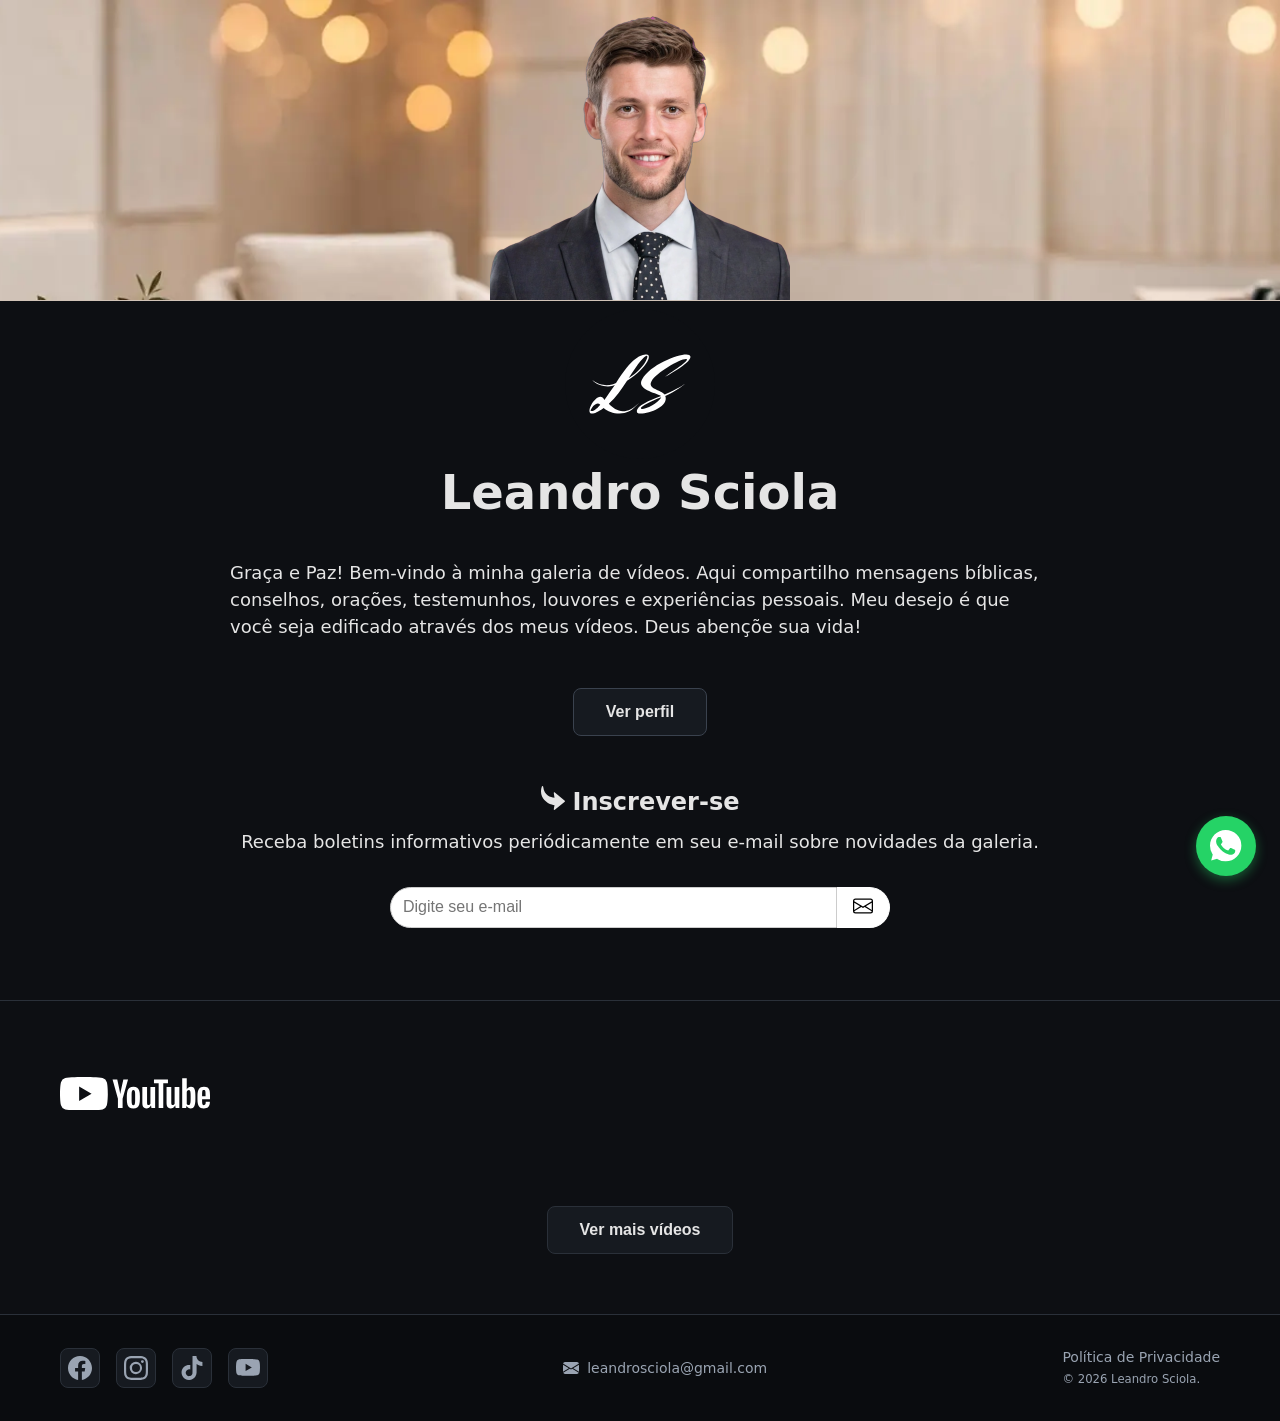
==== _index.html @ f6a1f7eb "Updated" ====
<!DOCTYPE html>
<html lang="pt-BR">
  <head>
    <meta charset="UTF-8">
    <meta http-equiv="content-type" content="text/html; charset=utf-8">
    <meta http-equiv="X-UA-Compatible" content="IE=edge">
    <meta http-equiv="Cache-Control" content="public, max-age=31536000, immutable">
    <meta name="viewport" content="width=device-width, initial-scale=1.0">
    <meta name="revisit-after" content="7 days">
    <meta name="rating" content="General">
    <meta name="classification" content="Organization">
    <meta name="coverage" content="Worldwide">
    <meta name="distribution" content="Global">
    <meta name="directory" content="submission">
    <meta name="robots" content="index,follow">
    <meta name="language" content="pt-BR">
    <meta name="title" content="Leandro Sciola">
    <meta name="subtitle" content="Mensagens Bíblicas | Conselhos | Orações | Testemunhos | Louvores | Experiências Pessoais">
    <meta name="description" content="Página destinada a compartilhar mensagens bíblicas, conselhos, orações, testemunhos, louvores e experiências pessoais.">
    <meta name="keywords" content="leandro sciola, leandro, sciola, mensagens bíblicas, conselhos, orações, testemunhos, louvores">
    <meta name="copyright" content="Leandro Sciola">
    <meta name="theme-color" content="#ffffff">
    <meta name="msapplication-TileColor" content="#ffffff">
    <link rel="canonical" href="https://leandro.ct.ws">
    <link rel="icon" type="image/svg+xml" sizes="any" href="./images/favicon.svg">
    <title>Leandro Sciola - Mensagens Bíblicas | Conselhos | Orações | Testemunhos | Louvores | Experiências Pessoais</title>
    <link rel="preload" href="./styles/theme.min.css" as="style">
    <link rel="preload" href="./scripts/youtube.min.js" as="script">
    <link rel="stylesheet" href="./styles/theme.min.css">
    <!-- <base href="https://leandrosciola.codeberg.page/website/"> -->
  </head>
  <body style="background-color: #0D0F13">
    <header class="min-vh-100 border-bottom">
      <div class="banner text-center">
        <img src="./images/leandro-sciola.png" alt="Leandro Sciola">
      </div>
      <div class="hero">
        <div class="container">
          <div class="hero-content">
            <div class="mb-5">
              <div class="text-center mt-2">
                <svg width="150" height="150" version="1.1" viewBox="0 0 39.687 39.687" xmlns="http://www.w3.org/2000/svg"><g transform="matrix(1.5 0 0 1.5 -122.39 39.224)"><g transform="matrix(.2 0 0 .2 65.276 -20.92)"><circle cx="147.74" cy="39.996" r="66.146" fill="#0d0f13"/><g transform="translate(-1.0881 .0051993)" fill="#fff" stroke-width="1.9919"><path d="m138.89 34.801c8.5778-13.534 13.6-19.414 15.714-19.694h0.0966c1.0774 0 0.77455 1.9603-0.82936 4.8535-2.3278 4.2002-7.4068 10.36-14.983 14.841zm-21.482 19.277c-6.0675-13.444-25.794 25.282-0.64021 7.0175 3.2475 2.8 8.5147 4.9738 13.902 4.9738 6.4499-0.10782 10.677-2.4727 14.304-6.3661 1.6721-1.6281 3.0425-3.1304 3.7595-3.9088-12.408 12.995-21.224 8.1755-27.422 1.7013 6.4337-5.6002 10.805-12.241 16.089-20.361 9.3258-5.6936 15.194-12.04 17.78-16.707 2.1207-3.8268 1.9558-6.5336-0.49281-6.5336h-0.0966c-5.0982 0.18644-12.917 2.4693-26.91 25.244-3.3367 1.9131-12.906 4.2022-21.018-2.8014 4.768 6.4198 16.284 6.86 20.018 4.5375-3.524 4.4639-6.371 9.5453-9.2737 13.205zm-3.6495 4.1601c-2.0778 2.6786-6.212 6.6892-8.6444 5.2495 1.4374-3.9328 5.9068-8.5979 8.6444-5.2495z"/><path d="m170.88 33.691c6.8257-3.9823 18.872-10.547 21.924-16.054 0.31019-0.56 0.52331-1.1202 0.53928-1.68-0.20344-1.4001-1.6044-2.0533-3.7592-2.0533-8.0314 0-31.691 8.9587-38.984 22.119-4.8623 8.7737 11.743 11.482 16.794 14.562-5.1998 1.9599-18.22 6.7203-20.91 11.574-0.51728 0.93333-0.59084 1.7734-0.32581 2.7069 0.31798 0.84011 1.2866 1.2132 2.7556 1.2132 7.8763 0.30007 25.757-6.4938 22.191-15.489 4.6488-2.0187 13.857-7.7138 17.426-10.922-1.624 1.4947-13.3 7.8625-17.943 9.5078-3.3068-4.1069-13.545-4.658-12.256-10.165 0.16222-0.46655 0.32213-0.93333 0.63277-1.4933 4.0864-7.3736 24.869-19.601 30.353-19.601 0.19565 0 0.39199 0 0.53635 0.0921 0.43826 0.0921 0.52488 0.46655 0.1626 1.1202-1.1028 1.9897-6.1269 5.6156-13.215 10.378-1.9914 1.3347-5.2306 3.6858-5.9217 4.1831zm-3.3709 17.921c-0.15362 0.27854-0.16221 0.46655-0.26483 0.65322-2.3793 4.2935-13.071 9.8004-16.499 9.8004-0.88157 0-1.4065-0.46655-0.94092-1.3067 0.62088-1.1202 7.9028-5.6002 17.704-9.147z"/></g></g></g>
                </svg>
              </div>
              <div class="d-flex justify-content-center">
                <h1>Leandro Sciola</h1>
              </div>
              <div class="d-flex justify-content-center">
                <p class="text-block-width text-light my-4">
                  Graça e Paz! Bem-vindo à minha galeria de vídeos. Aqui compartilho mensagens bíblicas, conselhos, orações, testemunhos, louvores e experiências pessoais. Meu desejo é que você seja edificado através dos meus vídeos. Deus abençõe sua vida!
                </p>
              </div>
              <div class="d-flex justify-content-center my-4">
                <div class="text-center active" id="view-profile">
                  <button class="btn btn-dark toggle-profile">Ver perfil</button>
                </div>
                <div class="text-block-width d-none" id="profile">
                  <div class="text-center mb-4">
                    <button class="btn btn-dark toggle-profile">Fechar</button>
                  </div>
                  <h2>Perfil</h2>
                  <ul class="list-unstyled">
                    <li>Nome completo: Leandro Sciola</li>
                    <li>Data de nascimento: 21 de Agosto de 1977</li>
                    <li>Cidade natal: Santo André / SP</li>
                    <li>Nacionalidade: Brasileiro</li>
                    <li>Formação: Teologia Nível Fundamental pelo Instituto Batista de Ensino Religioso e Bacharel em Sistemas de Informação pela Universidade Bandeirante de São Paulo.</li>
                    <li>Ano de conversão: 1995 - 18 anos de idade</li>
                    <li>Linhagem denominacional: Batista</li>
                    <li>Visão doutrinária:</li>
                    <li>- Triunidade de Deus (Pai, ​​Filho e Espírito Santo)</li>
                    <li>- Bíblia Sagrada como regra de fé e prática</li>
                    <li>- Salvação através do sacrifício de Jesus na cruz</li>
                    <li>- Batismo nas águas</li>
                    <li>- Pentecostal (Batismo, Dons e Frutos do Espírito Santo)</li>
                    <li>- Arrebatamento (Pré-tribulacionista)</li>
                    <li>Missão: Pregar o evangelho, ganhando almas para o Reino de Deus. <i>"E disse-lhes: Ide por todo o mundo, pregai o evangelho a toda criatura. - Marcos 16:15"</i></li>
                  </ul>
                  <div class="text-center">
                    <svg class="mt-4" xmlns="http://www.w3.org/2000/svg" xmlns:svg="http://www.w3.org/2000/svg" width="47.627243mm" height="33.082783mm" viewBox="0 0 47.627243 33.082782" version="1.1" id="svg8">
                      <g id="layer1" transform="translate(-35.788899,-100.17346)">
                        <path d="m 53.7858,110.17518 c 1.942948,-7.83009 0.452046,-10.290107 0.06493,-9.44777 l 2.634708,32.14362 c -0.48125,-5.95352 1.561628,-15.80656 -4.704855,-16.8436 -3.404401,-0.55427 -7.615774,-0.54574 -10.178245,-0.17657 -2.833968,0.5426 -2.012441,0.78806 0.0638,0.67949 6.849849,-0.36469 16.296741,-2.2905 22.1156,-4.06926 6.516184,-2.42841 -3.764298,-3.94111 -5.080359,-0.56468 -0.289276,0.96599 0.105755,2.04509 1.053338,3.23513 3.71324,3.38722 6.911414,5.94589 6.183695,11.31942 -1.591194,10.74853 -21.944145,6.39831 -28.16577,-1.52708 -3.375051,-4.3713 -0.995012,-9.45488 3.57167,-10.2393 2.123237,-0.33245 4.66246,-0.34244 6.898771,-0.43437 11.526566,-0.52883 23.127202,-0.34197 34.770532,-0.6251" style="fill:none;stroke:#ffffff;stroke-width:0.6;stroke-linecap:round;stroke-linejoin:miter;stroke-miterlimit:4;stroke-dasharray:none;stroke-opacity:1" id="path815" />
                      </g>
                    </svg>
                  </div>
                </div>
              </div>
            </div>
            <div class="d-flex flex-column justify-content-center align-items-center text-center mb-5">
              <h2>
                <svg class="me-2" xmlns="http://www.w3.org/2000/svg" width="24" height="24" clip-rule="evenodd" fill-rule="evenodd" fill="currentColor" image-rendering="optimizeQuality" shape-rendering="geometricPrecision" text-rendering="geometricPrecision" version="1.1" viewBox="0 0 16 16">
                  <path d="m9.0067 7.8078-0.496-3.1671c-0.01824-0.11884 0.01504-0.24425 0.10208-0.34183 0.15744-0.17639 0.432-0.19515 0.61249-0.041282l6.6263 5.6412 0.04896 0.049725c0.15264 0.18014 0.12672 0.44785-0.0576 0.59671l-6.6263 5.3585c-0.095681 0.07537-0.22272 0.11227-0.35296 0.08976-0.23488-0.04128-0.39136-0.26145-0.34912-0.49069l0.49408-2.6843c-0.57537-0.065367-1.2029-0.20548-1.8487-0.41783-1.6851-0.55324-3.5188-1.6078-4.9063-3.1377-1.4013-1.5449-2.3504-3.5718-2.2458-6.055 0.03744-0.90445 0.216-1.8683 0.56417-2.8882 0.04288-0.16513 0.18624-0.29554 0.3696-0.31681 0.23808-0.027521 0.45408 0.13886 0.48192 0.37122 0.38176 3.1299 1.617 4.9448 3.144 5.9984 1.3648 0.94198 2.9821 1.2932 4.4391 1.4352z" fill-rule="nonzero" stroke-width=".031635" />
                </svg>Inscrever-se
              </h2>
              <p class="text-light my-2">
                Receba boletins informativos periódicamente em seu e-mail sobre novidades da galeria.
              </p>
              <form class="my-4" action="#" method="POST" id="newsletter">
                <input type="email" name="email" placeholder="Digite seu e-mail" aria-label="Digite seu e-mail" required="required">
                <button type="submit" aria-label="Enviar">
                  <svg xmlns="http://www.w3.org/2000/svg" width="20" height="20" fill="currentColor" viewBox="0 0 16 16">
                    <path d="M0 4a2 2 0 0 1 2-2h12a2 2 0 0 1 2 2v8a2 2 0 0 1-2 2H2a2 2 0 0 1-2-2zm2-1a1 1 0 0 0-1 1v.217l7 4.2 7-4.2V4a1 1 0 0 0-1-1zm13 2.383-4.708 2.825L15 11.105zm-.034 6.876-5.64-3.471L8 9.583l-1.326-.795-5.64 3.47A1 1 0 0 0 2 13h12a1 1 0 0 0 .966-.741M1 11.105l4.708-2.897L1 5.383z"/>
                  </svg>
                </button>
              </form>
            </div>
          </div>
        </div>
      </div>
    </header>
    <main>
      <div class="container">
        <div class="section-header justify-content">
          <svg class="mt-2" height="33.48671" width="150" viewBox="-76.185 -28.34675 82.53375 7.1999387" version="1.1" id="svg8" xmlns="http://www.w3.org/2000/svg" xmlns:svg="http://www.w3.org/2000/svg">
            <g fill="#ffffff" id="g6" transform="matrix(0.1625,0,0,0.1625,-76.185,-33.959393)">
              <path d="M 64.792,80.99 V 32.396 l 42.082,24.297 z M 158.595,17.705 A 20.285,20.285 0 0 0 144.275,3.385 C 131.642,0 80.99,0 80.99,0 80.99,0 30.337,0 17.705,3.385 A 20.286,20.286 0 0 0 3.385,17.705 C 0,30.338 0,56.693 0,56.693 c 0,0 0,26.356 3.385,38.987 A 20.285,20.285 0 0 0 17.705,110 c 12.632,3.386 63.285,3.386 63.285,3.386 0,0 50.652,0 63.285,-3.386 a 20.284,20.284 0 0 0 14.32,-14.32 c 3.385,-12.632 3.385,-38.988 3.385,-38.988 0,0 0,-26.355 -3.385,-38.988 m 94.473,74.326 c 0.887,-2.314 1.332,-6.098 1.332,-11.35 V 58.556 c 0,-5.097 -0.445,-8.822 -1.332,-11.178 -0.888,-2.355 -2.452,-3.533 -4.69,-3.533 -2.163,0 -3.69,1.178 -4.577,3.533 -0.888,2.356 -1.332,6.081 -1.332,11.178 V 80.68 c 0,5.25 0.424,9.035 1.275,11.35 0.848,2.318 2.392,3.475 4.633,3.475 2.239,0 3.803,-1.157 4.691,-3.475 z m -17.953,11.122 c -3.207,-2.16 -5.486,-5.52 -6.835,-10.079 -1.352,-4.554 -2.027,-10.617 -2.027,-18.185 v -10.31 c 0,-7.644 0.771,-13.784 2.316,-18.417 1.544,-4.633 3.956,-8.011 7.24,-10.135 3.282,-2.123 7.587,-3.186 12.916,-3.186 5.251,0 9.459,1.082 12.626,3.243 3.165,2.162 5.482,5.542 6.95,10.136 1.466,4.595 2.2,10.715 2.2,18.36 v 10.31 c 0,7.567 -0.714,13.65 -2.142,18.243 -1.43,4.595 -3.747,7.955 -6.951,10.077 -3.205,2.124 -7.548,3.186 -13.03,3.186 -5.64,0 -10.06,-1.082 -13.263,-3.243 M 483.168,45.171 c -0.81,1.005 -1.352,2.646 -1.621,4.923 -0.272,2.278 -0.404,5.734 -0.404,10.367 v 5.097 H 492.84 V 60.46 c 0,-4.555 -0.155,-8.011 -0.463,-10.367 -0.309,-2.355 -0.868,-4.014 -1.678,-4.98 -0.812,-0.966 -2.067,-1.449 -3.766,-1.449 -1.7,0 -2.954,0.503 -3.765,1.506 z m -2.025,29.886 v 3.591 c 0,4.557 0.132,7.974 0.404,10.251 0.269,2.279 0.828,3.94 1.68,4.982 0.849,1.041 2.16,1.564 3.938,1.564 2.392,0 4.035,-0.927 4.923,-2.781 0.887,-1.853 1.37,-4.942 1.447,-9.268 l 13.785,0.812 c 0.077,0.62 0.116,1.469 0.116,2.548 0,6.565 -1.795,11.47 -5.387,14.712 -3.589,3.242 -8.669,4.865 -15.232,4.865 -7.876,0 -13.398,-2.47 -16.564,-7.414 -3.168,-4.94 -4.75,-12.586 -4.75,-22.935 V 63.589 c 0,-10.657 1.641,-18.436 4.924,-23.342 3.281,-4.903 8.9,-7.355 16.854,-7.355 5.482,0 9.691,1.004 12.626,3.012 2.933,2.01 5,5.137 6.197,9.383 1.197,4.247 1.796,10.117 1.796,17.607 V 75.057 H 481.143 M 196.19,73.727 178.003,8.047 h 15.869 l 6.37,29.77 c 1.623,7.339 2.82,13.594 3.591,18.766 h 0.464 c 0.54,-3.706 1.738,-9.922 3.591,-18.65 l 6.603,-29.886 h 15.869 l -18.417,65.68 v 31.51 H 196.189 V 73.727 M 322.115,34.23 v 71.007 h -12.511 l -1.39,-8.688 h -0.347 c -3.399,6.564 -8.496,9.845 -15.291,9.845 -4.71,0 -8.185,-1.543 -10.425,-4.633 -2.24,-3.087 -3.359,-7.915 -3.359,-14.48 V 34.23 h 15.985 v 52.126 c 0,3.168 0.348,5.426 1.043,6.776 0.695,1.353 1.853,2.027 3.475,2.027 1.39,0 2.722,-0.423 3.996,-1.275 1.274,-0.849 2.22,-1.928 2.838,-3.241 V 34.229 h 15.986 m 81.995,10e-4 v 71.007 h -12.511 l -1.391,-8.688 h -0.345 c -3.402,6.564 -8.498,9.845 -15.292,9.845 -4.711,0 -8.186,-1.543 -10.426,-4.633 -2.24,-3.087 -3.358,-7.915 -3.358,-14.48 V 34.23 h 15.985 v 52.126 c 0,3.168 0.347,5.426 1.041,6.776 0.696,1.353 1.855,2.027 3.476,2.027 1.391,0 2.723,-0.423 3.996,-1.275 1.275,-0.849 2.22,-1.928 2.839,-3.241 V 34.229 h 15.985" id="path2" />
              <path d="m 365.552,20.908 h -15.87 v 84.329 H 334.045 V 20.907 H 318.176 V 8.05 h 47.376 v 12.858 m 76.811,53.636 c 0,5.174 -0.215,9.229 -0.639,12.162 -0.424,2.937 -1.139,5.021 -2.143,6.255 -1.004,1.236 -2.357,1.854 -4.053,1.854 a 7.404,7.404 0 0 1 -3.65,-0.927 c -1.12,-0.618 -2.026,-1.544 -2.722,-2.78 V 50.796 c 0.54,-1.93 1.467,-3.513 2.78,-4.749 1.313,-1.234 2.74,-1.853 4.285,-1.853 1.623,0 2.876,0.637 3.766,1.91 0.886,1.275 1.505,3.418 1.853,6.43 0.348,3.011 0.523,7.297 0.523,12.857 z M 457.015,45.58 c -0.967,-4.478 -2.531,-7.721 -4.692,-9.73 -2.163,-2.007 -5.136,-3.011 -8.919,-3.011 -2.935,0 -5.676,0.83 -8.224,2.49 a 16.926,16.926 0 0 0 -5.908,6.545 h -0.117 l 0.001,-37.416 h -15.405 v 100.777 h 13.204 l 1.622,-6.717 h 0.347 c 1.235,2.393 3.088,4.285 5.56,5.675 2.47,1.39 5.213,2.085 8.225,2.085 5.404,0 9.382,-2.491 11.931,-7.471 2.548,-4.982 3.823,-12.76 3.823,-23.341 V 64.23 c 0,-7.953 -0.484,-14.17 -1.448,-18.65" id="path4" />
            </g>
          </svg>
          <!--
          <form class="mt-2" role="search">
            <input type="search" name="q" placeholder="Pesquisar" aria-label="Pesquisar" required>
            <button type="submit" aria-label="Buscar">
              <svg xmlns="http://www.w3.org/2000/svg" width="20" height="20" fill="currentColor" viewBox="0 0 16 16">
                <path d="M11.742 10.344a6.5 6.5 0 1 0-1.397 1.398h-.001q.044.06.098.115l3.85 3.85a1 1 0 0 0 1.415-1.414l-3.85-3.85a1 1 0 0 0-.115-.1zM12 6.5a5.5 5.5 0 1 1-11 0 5.5 5.5 0 0 1 11 0" style="fill:#323232" />
              </svg>
            </button>
          </form>
          -->
        </div>
        <div class="gallery" id="gallery">
          <!-- Vídeos carregados via JS -->
        </div>
        <div class="load-more-wrap">
          <p class="loading-msg" id="loadingMsg">Carregando vídeos...</p>
          <p class="error-msg" id="errorMsg"></p>
          <button class="btn btn-dark btn-load-more border" id="loadMoreBtn">Ver mais vídeos</button>
        </div>
      </div>
    </main>
    <footer class="border-top">
      <div class="container">
        <div class="footer-content">
          <ul class="social-links">
            <li>
              <a class="border" href="https://www.facebook.com/pagina.leandro.sciola" title="Facebook" target="_blank" rel="noopener" aria-label="Facebook">
                <svg xmlns="http://www.w3.org/2000/svg" width="24" height="24" fill="currentColor" viewBox="0 0 16 16">
                  <path d="M16 8.049c0-4.446-3.582-8.05-8-8.05C3.58 0-.002 3.603-.002 8.05c0 4.017 2.926 7.347 6.75 7.951v-5.625h-2.03V8.05H6.75V6.275c0-2.017 1.195-3.131 3.022-3.131.876 0 1.791.157 1.791.157v1.98h-1.009c-.993 0-1.303.621-1.303 1.258v1.51h2.218l-.354 2.326H9.25V16c3.824-.604 6.75-3.934 6.75-7.951"/>
                </svg>
              </a>
            </li>
            <li>
              <a class="border" href="https://www.instagram.com/leandro.sciola" title="Instagram" target="_blank" rel="noopener" aria-label="Instagram">
                <svg xmlns="http://www.w3.org/2000/svg" width="24" height="24" fill="currentColor" viewBox="0 0 16 16">
                  <path d="M8 0C5.829 0 5.556.01 4.703.048 3.85.088 3.269.222 2.76.42a3.9 3.9 0 0 0-1.417.923A3.9 3.9 0 0 0 .42 2.76C.222 3.268.087 3.85.048 4.7.01 5.555 0 5.827 0 8.001c0 2.172.01 2.444.048 3.297.04.852.174 1.433.372 1.942.205.526.478.972.923 1.417.444.445.89.719 1.416.923.51.198 1.09.333 1.942.372C5.555 15.99 5.827 16 8 16s2.444-.01 3.298-.048c.851-.04 1.434-.174 1.943-.372a3.9 3.9 0 0 0 1.416-.923c.445-.445.718-.891.923-1.417.197-.509.332-1.09.372-1.942C15.99 10.445 16 10.173 16 8s-.01-2.445-.048-3.299c-.04-.851-.175-1.433-.372-1.941a3.9 3.9 0 0 0-.923-1.417A3.9 3.9 0 0 0 13.24.42c-.51-.198-1.092-.333-1.943-.372C10.443.01 10.172 0 7.998 0zm-.717 1.442h.718c2.136 0 2.389.007 3.232.046.78.035 1.204.166 1.486.275.373.145.64.319.92.599s.453.546.598.92c.11.281.24.705.275 1.485.039.843.047 1.096.047 3.231s-.008 2.389-.047 3.232c-.035.78-.166 1.203-.275 1.485a2.5 2.5 0 0 1-.599.919c-.28.28-.546.453-.92.598-.28.11-.704.24-1.485.276-.843.038-1.096.047-3.232.047s-2.39-.009-3.233-.047c-.78-.036-1.203-.166-1.485-.276a2.5 2.5 0 0 1-.92-.598 2.5 2.5 0 0 1-.6-.92c-.109-.281-.24-.705-.275-1.485-.038-.843-.046-1.096-.046-3.233s.008-2.388.046-3.231c.036-.78.166-1.204.276-1.486.145-.373.319-.64.599-.92s.546-.453.92-.598c.282-.11.705-.24 1.485-.276.738-.034 1.024-.044 2.515-.045zm4.988 1.328a.96.96 0 1 0 0 1.92.96.96 0 0 0 0-1.92m-4.27 1.122a4.109 4.109 0 1 0 0 8.217 4.109 4.109 0 0 0 0-8.217m0 1.441a2.667 2.667 0 1 1 0 5.334 2.667 2.667 0 0 1 0-5.334"/>
                </svg>
              </a>
            </li>
            <li>
              <a class="border" href="https://www.tiktok.com/@leandro.sciola" title="TikTok" target="_blank" rel="noopener" aria-label="TikTok">
                <svg xmlns="http://www.w3.org/2000/svg" width="24" height="24" fill="currentColor" viewBox="0 0 24 24">
                  <path d="M12.525.02c1.31-.02 2.61-.01 3.91-.02.08 1.53.63 3.09 1.75 4.17 1.12 1.11 2.7 1.62 4.24 1.79v4.03c-1.44-.05-2.89-.35-4.2-.97-.57-.26-1.1-.59-1.62-.93-.01 2.92.01 5.84-.02 8.75-.08 1.4-.54 2.79-1.35 3.94-1.31 1.92-3.58 3.17-5.91 3.21-1.43.08-2.86-.31-4.08-1.03-2.02-1.19-3.44-3.37-3.65-5.71-.02-.5-.03-1-.01-1.49.18-1.9 1.12-3.72 2.58-4.96 1.66-1.44 3.98-2.13 6.15-1.72.02 1.48-.04 2.96-.04 4.44-.99-.32-2.15-.23-3.02.37-.63.41-1.11 1.04-1.36 1.75-.21.51-.15 1.07-.14 1.61.24 1.64 1.82 3.02 3.5 2.87 1.12-.01 2.19-.66 2.77-1.61.19-.33.4-.67.41-1.06.1-1.79.06-3.57.07-5.36.01-4.03-.01-8.05.02-12.07z"/>
                </svg>
              </a>
            </li>
            <li>
              <a class="border" href="https://www.youtube.com/@LeandroSciola" title="YouTube" target="_blank" rel="noopener" aria-label="YouTube" id="ytLink">
                <svg xmlns="http://www.w3.org/2000/svg" width="24" height="24" fill="currentColor" viewBox="0 0 16 16">
                  <path d="M8.051 1.999h.089c.822.003 4.987.033 6.11.335a2.01 2.01 0 0 1 1.415 1.42c.101.38.172.883.22 1.402l.01.104.022.26.008.104c.065.914.073 1.77.074 1.957v.075c-.001.194-.01 1.108-.082 2.06l-.008.105-.009.104c-.05.572-.124 1.14-.235 1.558a2.01 2.01 0 0 1-1.415 1.42c-1.16.312-5.569.334-6.18.335h-.142c-.309 0-1.587-.006-2.927-.052l-.17-.006-.087-.004-.171-.007-.171-.007c-1.11-.049-2.167-.128-2.654-.26a2.01 2.01 0 0 1-1.415-1.419c-.111-.417-.185-.986-.235-1.558L.09 9.82l-.008-.104A31 31 0 0 1 0 7.68v-.123c.002-.215.01-.958.064-1.778l.007-.103.003-.052.008-.104.022-.26.01-.104c.048-.519.119-1.023.22-1.402a2.01 2.01 0 0 1 1.415-1.42c.487-.13 1.544-.21 2.654-.26l.17-.007.172-.006.086-.003.171-.007A100 100 0 0 1 7.858 2zM6.4 5.209v4.818l4.157-2.408z"/>
                </svg>
              </a>
            </li>
          </ul>
          <p class="footer-text">
            <a class="image-align-center text-decoration-none" href="mailto:leandrosciola@gmail.com" title="E-mail" target="_blank">
              <svg class="me-2" xmlns="http://www.w3.org/2000/svg" width="16" height="16" fill="currentColor" viewBox="0 0 16 16">
                <path d="M.05 3.555A2 2 0 0 1 2 2h12a2 2 0 0 1 1.95 1.555L8 8.414zM0 4.697v7.104l5.803-3.558zM6.761 8.83l-6.57 4.027A2 2 0 0 0 2 14h12a2 2 0 0 0 1.808-1.144l-6.57-4.027L8 9.586zm3.436-.586L16 11.801V4.697z"/>
              </svg>leandrosciola@gmail.com
            </a>
          </p>
          <p class="footer-text">
            <a class="text-decoration-none privacy-policy" href="#" title="Política de Privacidade">Política de Privacidade</a><br><small>© 2026 Leandro Sciola.</small>
          </p>
        </div>
      </div>
      <div class="d-none" id="privacy-policy">
        <div class="text-center mb-4">
          <button class="btn btn-dark" onclick="javascript:window.location.reload()">Fechar</button>
        </div>
        <h1>
          <svg xmlns="http://www.w3.org/2000/svg" width="32" height="32" fill="currentColor" viewBox="0 0 16 16">
            <path d="M9.293 0H4a2 2 0 0 0-2 2v12a2 2 0 0 0 2 2h8a2 2 0 0 0 2-2V4.707A1 1 0 0 0 13.707 4L10 .293A1 1 0 0 0 9.293 0M9.5 3.5v-2l3 3h-2a1 1 0 0 1-1-1M4.5 9a.5.5 0 0 1 0-1h7a.5.5 0 0 1 0 1zM4 10.5a.5.5 0 0 1 .5-.5h7a.5.5 0 0 1 0 1h-7a.5.5 0 0 1-.5-.5m.5 2.5a.5.5 0 0 1 0-1h4a.5.5 0 0 1 0 1z"/>
          </svg>
          Política de Privacidade
        </h1>
        <ul class="list-unstyled mt-2">
          <li>A Política de Privacidade do site <a href="https://leandro.ct.ws" title="https://leandro.ct.ws">https://leandro.ct.ws</a> foi criada em conformidade com as leis de proteção de dados aplicáveis, incluindo o Regulamento Geral de Proteção de Dados (GDPR) da União Europeia, afirmando nosso compromisso com a segurança e privacidade das informações coletadas dos usuários que acessam nosso site. Esta Política de Privacidade descreve o que coletamos, como usamos e protegemos suas informações pessoais.</li>

          <li class="bg-secondary fw-bold rounded my-2 p-2">Informações que coletamos</li>
          <li>Podemos coletar as seguintes informações quando você acessa nosso site:</li>

          <li>1. Informações de identidade pessoal: Nome;</li>
          <li>2. Informações de localização: Idioma e região;</li>
          <li>3. Informações de log: Endereço IP, sistema operacional, tipo de navegador, versão do navegador, páginas visitadas, data e hora da visita, tempo de permanência em cada página, identificadores de dispositivo e recursos utilizados no site;</li>
          <li>4. Informações de contato: Endereço de e-mail e possivelmente número de telefone.</li>

          <li class="bg-secondary fw-bold rounded my-2 p-2">Como usamos suas informações</li>
          <li>Usamos suas informações para:</li>
          <li>1. Comunicar-nos com você: Responder às suas perguntas, enviar notificações sobre novas atualizações e outras informações relevantes;</li>
          <li>2. Lembrar preferências: Personalizar a experiência de navegação em nosso site;</li>
          <li>3. Analisar métricas: Entender melhor como nosso site está sendo utilizado, para que possamos aprimorá-lo continuamente;</li>
          <li>4. Gerenciar doações: Para identificar doações efetuadas.</li>

          <li class="bg-secondary fw-bold rounded my-2 p-2">Como protegemos suas informações</li>
          <li>Não compartilhamos informações pessoais com terceiros sem o seu consentimento prévio, exceto em determinadas circunstâncias, como:</li>
          <li>1. Prestadores de serviços: Podemos contratar prestadores de serviços terceirizados para executar determinadas funções em nosso nome, como contabilidade, análise de dados, processamento de pagamentos, comunicações, marketing e software em nuvem. Esses prestadores de serviços têm acesso às suas informações pessoais apenas para executar as funções especificadas e são obrigados a protegê-las de acordo com esta Política de Privacidade;</li>
          <li>2. Conformidade legal: Podemos divulgar suas informações se exigido por lei e regulamentação ou para cooperar com as autoridades policiais, se necessário.</li>

          <li class="bg-secondary fw-bold rounded my-2 p-2">Cookies</li>
          <li>Cookies não são programas, não roubam dados do seu dispositivo e não comprometem a segurança da sua navegação. Cookies são pequenos arquivos de texto que os sites enviam ao seu navegador para lembrar suas preferências e personalizar sua experiência de navegação.</li>
          <li>Usamos cookies para o funcionamento básico dos recursos do site. Você tem o direito de desativar os cookies nas configurações do seu navegador. No entanto, ao desativar os cookies, os recursos podem não funcionar corretamente.</li>
          <li>Categorias de cookies:</li>
          <li>1. Cookies essenciais: Cookies necessários para o funcionamento básico do site, como login e navegação;</li>
          <li>2. Cookies de desempenho: Cookies que coletam informações sobre como você navega no site, páginas visitadas, data, hora, tempo de permanência e links clicados;</li>
          <li>3. Cookies de funcionalidade: Cookies que permitem que o site lembre suas preferências, como idioma, bem como outras personalizações;</li>
          <li>4. Cookies de publicidade: Cookies usados ​​para exibir anúncios relevantes para você e definir identificadores usados ​​em estratégias de marketing de afiliados.</li>

          <li class="bg-secondary fw-bold rounded my-2 p-2">Links para sites e aplicativos de terceiros</li>
          <li>Nosso site pode conter links para sites e aplicativos de terceiros que não são operados por nós. Portanto, não nos responsabilizamos pelas respectivas Políticas de Privacidade. Recomendamos que os usuários revisem suas respectivas Políticas de Privacidade antes de fornecer quaisquer informações pessoais.</li>

          <li class="bg-secondary fw-bold rounded my-2 p-2">Segurança</li>
          <li>Implementamos medidas de segurança físicas, técnicas e administrativas para proteger suas informações pessoais contra acesso, uso, modificação ou divulgação não autorizados. No entanto, nenhum método de transmissão pela internet ou método de armazenamento eletrônico é totalmente seguro. Portanto, embora nos esforcemos para proteger suas informações pessoais, não podemos garantir sua segurança absoluta.</li>

          <li class="bg-secondary fw-bold rounded my-2 p-2">Seus direitos</li>
          <li>Você tem o direito de:</li>
          <li>1. Acessar suas informações pessoais;</li>
          <li>2. Corrigir informações imprecisas;</li>
          <li>3. Restrigir o processamento de suas informações;</li>
          <li>4. Excluir suas informações;</li>
          <li>5. Cancelar o recebimento de quaisquer comunicações de marketing.</li>

          <li class="bg-secondary fw-bold rounded my-2 p-2">Seus compromissos</li>
          <li>Você concorda em:</li>
          <li>1. Fazer uso adequado dos serviços e recursos oferecidos pelo site;</li>
          <li>2. Não divulgar conteúdo ilegal de qualquer natureza, contrário à boa-fé e aos direitos humanos;</li>
          <li>3. Não praticar atos ilícitos em nossos sistemas com o objetivo de causar danos ou apropriar-se indevidamente de dados;</li>
          <li>4. Não utilizar quaisquer elementos gráficos, textos, códigos-fonte e demais arquivos que compõem o site em outros sites sem a devida autorização.</li>

          <li class="bg-secondary fw-bold rounded my-2 p-2">Menores de 14 anos de idade</li>
          <li>Este site não se destina a crianças. Não coletamos intencionalmente informações pessoais de menores de 14 anos. Se você for pai/mãe ou responsável e tomar conhecimento de que seu filho nos forneceu informações pessoais, entre em contato conosco para que possamos tomar as medidas necessárias para excluí-las.</li>

          <li class="bg-secondary fw-bold rounded my-2 p-2">Alterações na Política de Privacidade</li>
          <li>Podemos atualizar esta Política de Privacidade ocasionalmente. Publicaremos as alterações em nosso site e indicaremos a data da última atualização. Recomendamos que você revise esta Política de Privacidade periodicamente para se manter informado sobre nossas práticas de coleta, uso e proteção de dados.</li>

          <li class="bg-secondary fw-bold rounded my-2 p-2">Aceitação desta Política de Privacidade</li>
          <li>O uso contínuo de nosso site será considerado aceitação de nossa Política de Privacidade.</li>

          <li class="bg-secondary fw-bold rounded my-2 p-2">Contato</li>
          <li>Esperamos que esta Política de Privacidade tenha esclarecido nossas práticas em relação às informações pessoais, mas se você ainda tiver dúvidas, entre em contato conosco pelo e-mail: <a href="mailto:leandrosciola@gmail.com" title="E-mail">leandrosciola@gmail.com</a>.</li>

          <li class="list-group-item border-0 border-top mt-4 pt-4">Em vigor a partir de: <i>21 de Agosto de 2026</i></li>

        </ul>
      </div>
      <a class="whatsapp-float" href="https://wa.me/5511999999999" title="WhatsApp" target="_blank" rel="noopener" aria-label="WhatsApp">
        <svg width="32" height="32" fill="currentColor" viewBox="0 0 28 28">
          <path d="m 21.236316,17.160887 c -0.412072,-0.206657 -2.439136,-1.202496 -2.816521,-1.341193 -0.378775,-0.137309 -0.653489,-0.20527 -0.929591,0.208045 -0.273328,0.411928 -1.064175,1.339806 -1.304203,1.614425 -0.240029,0.276005 -0.481445,0.309293 -0.893517,0.104022 C 14.880412,17.538142 13.551235,17.104022 11.97648,15.700416 10.751363,14.607489 9.9230551,13.257975 9.6830267,12.84466 9.4429973,12.432732 9.6580487,12.209432 9.8633946,12.004161 10.049313,11.819696 10.276855,11.522885 10.482197,11.28294 c 0.20673,-0.24133 0.274715,-0.413315 0.41346,-0.68932 0.137357,-0.274619 0.06937,-0.514563 -0.03469,-0.7212202 C 10.756909,9.6657416 9.9327644,7.6366156 9.590064,6.8113729 9.2543013,6.0083217 8.914376,6.1178921 8.6618605,6.1040219 8.4218316,6.0929248 8.147117,6.0901525 7.8710148,6.0901525 c -0.2747151,0 -0.7214732,0.1026353 -1.0988599,0.51595 -0.3773858,0.4119279 -1.442947,1.4091543 -1.442947,3.4382795 0,2.02774 1.4776335,3.987518 1.682976,4.263523 0.20673,0.274619 2.9080934,4.438281 7.0440791,6.223302 0.983702,0.42441 1.750961,0.678224 2.350339,0.866851 0.987865,0.31484 1.886931,0.270458 2.595918,0.163661 0.792234,-0.117892 2.439136,-0.997226 2.783222,-1.959777 0.344088,-0.962552 0.344088,-1.787796 0.24003,-1.959778 C 21.9231,17.47018 21.648386,17.367545 21.234925,17.160887 m -7.521361,10.267684 h -0.0056 A 13.694124,13.68932 0 0 1 6.7277443,25.517337 L 6.2268757,25.220527 1.0364279,26.582524 2.4211021,21.522885 2.0950516,21.004161 A 13.680249,13.67545 0 0 1 1.8530174e-5,13.708738 C 0.00140604,6.1497918 6.1547432,0 13.719116,0 c 3.662865,0 7.106515,1.4285714 9.695495,4.0194174 a 13.631688,13.626906 0 0 1 4.013891,9.7004166 c -0.0042,7.558945 -6.156113,13.708737 -13.714936,13.708737 M 25.386177,2.0513176" id="path2" style="stroke-width:1.38721" />
        </svg>
      </a>
      <dialog>
        <div></div>
        <button class="btn btn-dark" aria-label="Fechar"></button>
      </dialog>
    </footer>
    <script type="module" src="./scripts/navigation.min.js"></script>
    <script type="module" src="./scripts/dialog.min.js"></script>
    <script type="module" src="./scripts/youtube.min.js"></script>
    <script type="module" src="./scripts/newsletter.min.js"></script>
  </body>
</html>
---- styles/theme.min.css ----
.btn,nav a{text-decoration:none}.hero p,nav a{color:var(--text-muted)}.hero,.hero-content,.thumb{position:relative}.thumb,.youtube{aspect-ratio:16/9}.btn,.video-card,form button{cursor:pointer}:root{--regular:#0D0F13;--dark:#161A20;--dark-subtle:#1F252E;--text-muted:#9AA4B2;--primary:#D1C3B8;--secondary:#1F252E;--light:#E5E5E5;--success:#278157;--danger:#FF0033;--border:#2A3039;--radius:12px}*{margin:0;padding:0;box-sizing:border-box}body{font-family:sans,sans-serif;background:var(--regular);color:var(--light);line-height:1.5;display:flex;flex-direction:column}.container{width:100%;max-width:1200px;margin:0 auto;padding:0 20px}.w-100{width:100%!important}.h-100{height:100%!important}.min-vh-100{min-height:100vh!important}.m-0{margin:0!important}.me-2{margin-right:8px!important}.mt-2,.my-2{margin-top:8px!important}.mb-2,.my-2{margin-bottom:8px!important}.mb-4,.my-4{margin-bottom:24px!important}.mt-4,.my-4{margin-top:24px!important}.mt-5,.my-5{margin-top:48px!important}.mb-5,.my-5{margin-bottom:48px!important}.p-0{padding:0!important}.p-2{padding:8px!important}.p-4{padding:24px!important}.pb-4{padding-bottom:24px!important}.d-none{display:none!important}.rounded{border-radius:6px!important}.rounded-start{border-radius:6px 0 0 6px!important}.rounded-end{border-radius:0 6px 6px 0!important}.list-unstyled{list-style:none!important}.fw-bold{font-weight:700!important}.text-light{color:var(--light)!important}.text-muted{color:var(--text-muted)!important}.bg-dark{background-color:var(--dark)!important}.bg-light{background-color:var(--light)!important}.bg-white{background-color:#fff!important}.bg-primary{background-color:var(--primary)!important}.bg-secondary{background-color:var(--secondary)!important}.bg-success{background-color:var(--success)!important}.bg-danger{background-color:var(--danger)!important}.object-fit-cover{object-fit:cover!important}.rounded-circle{border-radius:50%!important}.overflow-hidden{overflow:hidden!important}.hero,.thumb,.video-card,.video-title{overflow:hidden}.btn{padding:14px 32px;border-radius:8px;font-weight:600;border:1px solid;outline:0;font-size:1rem}.btn-secondary{background:var(--secondary)!important;color:#fff}.btn-secondary:active,.btn-secondary:hover{background-color:#424242!important}.btn-success{background:var(--success)!important;color:#fff}.btn-dark,.social-links a:hover,nav a:hover{color:var(--light)}.btn-success:active,.btn-success:hover{background-color:#26a269!important}.btn-dark{background:var(--dark);border-color:#3a424e}.btn-dark:active,.btn-dark:hover{background:var(--dark-subtle)}::-webkit-input-placeholder{font-weight:400!important}:-moz-placeholder{font-weight:400!important}::-moz-placeholder{font-weight:400!important}:-ms-input-placeholder{font-weight:400!important}::-ms-input-placeholder{font-weight:400!important}::placeholder{font-weight:400!important}.d-flex{display:flex!important}.hero,nav ul{display:flex}.flex-column{flex-direction:column!important}.align-items-center{align-items:center!important}.justify-content-center{justify-content:center!important}.text-center{text-align:center!important}.border-top{border-top:1px solid var(--border)!important}.border-bottom{border-bottom:1px solid var(--border)}.border{border:1px solid var(--border)!important}.justify-content{display:flex;justify-content:space-between;align-items:center;padding:8px 0}nav ul{gap:24px;list-style:none}nav a{font-weight:500;transition:color .2s}.banner{height:300px;background-color:var(--primary);background-image:url('../images/studio.webp');background-size:cover;background-position:center}.thumb,.thumb img{width:100%;height:180px}.social-links a,.video-card{background:var(--dark);text-decoration:none}.hero{align-items:center;border-top:solid var(--primary) 1px}.hero::after{content:"";position:absolute;inset:0;background:var(--regular)}.hero-content{z-index:2}.hero h1{font-size:3rem;line-height:1.1;margin-bottom:16px}.hero p{font-size:1.125rem;margin-bottom:28px}.hero .text-block-width{max-width:820px}main{flex:1;padding:60px 0}.section-header{margin-bottom:32px}.gallery{display:grid;grid-template-columns:repeat(auto-fill,minmax(300px,1fr));gap:24px}.video-card{border-radius:var(--radius);transition:.5s;color:inherit;display:block}.play-icon,.thumb{display:grid;place-items:center}.video-card:active,.video-card:hover{background:var(--dark-subtle);transform:scale(1.1);border-color:#3a424e}.thumb{background:#0b0d10}.thumb img{object-fit:cover;opacity:.85;transition:opacity .3s,transform .3s}.video-card:hover.thumb img{opacity:1;transform:scale(1.05)}.play-icon{position:absolute;width:56px;height:56px;background:rgba(0,0,0,.6);border-radius:50%;transition:transform .2s}.video-card:hover.play-icon{transform:scale(1.1);background:var(--danger)}.btn-load-more:hover:not(:disabled),.social-links a:hover{transform:translateY(-2px)}.play-icon::after{content:"";border-left:16px solid #fff;border-top:10px solid transparent;border-bottom:10px solid transparent;margin-left:4px}.duration{position:absolute;bottom:8px;right:8px;background:rgba(0,0,0,.8);padding:2px 6px;border-radius:4px;font-size:.75rem;font-weight:600}.video-info{padding:16px}.video-title{font-size:1rem;font-weight:600;margin-bottom:8px;display:-webkit-box;-webkit-line-clamp:2;-webkit-box-orient:vertical}.error-msg,.footer-text,.loading-msg,.video-meta,a{font-size:.875rem;color:var(--text-muted)}.load-more-wrap{display:flex;justify-content:center;margin-top:40px;flex-direction:column;align-items:center;gap:16px}.btn-load-more{transition:.2s}.btn-load-more:disabled{opacity:.5;cursor:not-allowed;transform:none}.error-msg{color:#ff4d6d}.youtube{display:block;width:100vw;height:100vh;border:none}footer{background:#0a0c0f;padding:32px 0;margin-top:auto}.footer-content{display:flex;flex-wrap:wrap;justify-content:space-between;align-items:center;gap:24px}.social-links{display:flex;gap:16px;list-style:none}.social-links a,.whatsapp-float{display:grid;place-items:center}.social-links a{width:40px;height:40px;border-radius:8px;color:var(--text-muted);transition:.2s}.social-links a:hover{background:var(--dark-subtle)}.whatsapp-float{position:fixed;width:60px;height:60px;bottom:24px;right:24px;background:#25d366;color:#fff;border-radius:50%;box-shadow:0 4px 12px rgba(37,211,102,.4);z-index:999;transition:.3s;animation:2s infinite pulse}.whatsapp-float:hover{background:#20ba5a;transform:scale(1.1);box-shadow:0 6px 20px rgba(37,211,102,.6)}@keyframes pulse{0%{box-shadow:0 0 0 0 rgba(37,211,102,.7)}70%{box-shadow:0 0 0 15px rgba(37,211,102,0)}100%{box-shadow:0 0 0 0 rgba(37,211,102,0)}}form{display:flex;gap:0;width:100%;max-width:500px}form input{flex:1;padding:8px 12px;border:1px solid #ccc;border-radius:24px 0 0 24px;font-size:16px;outline:0}form button{padding:8px 16px;border:1px solid #fff;border-left:none;border-radius:0 24px 24px 0;background:#fff}.text-decoration-none{text-decoration:none}.image-align-center{display:flex;align-items:center}.loader{height:4px;width:100%;--c:no-repeat linear-gradient(var(--success) 0 0);background:var(--c),var(--c),#fff;background-size:60% 100%;animation:3s infinite l16;margin-top:42px}@keyframes l16{0%{background-position:-150% 0,-150% 0}66%{background-position:250% 0,-150% 0}100%{background-position:250% 0,250% 0}}dialog[open]{display:flex;flex-direction:column;justify-content:center;align-items:center;position:fixed;top:50%;left:50%;transform:translate(-50%,-50%);width:fit-content;height:fit-content;max-width:none;max-height:none;margin:0;padding:0;border:none;overflow:visible;text-align:center;background-color:transparent}dialog button{margin-top:24px;padding:10px}dialog button::after{content:'Fechar'}dialog.btn-close button{margin:0;padding:12px 16px;position:absolute;top:5px;right:5px;border:none}dialog.btn-close button::after{content:'X';color:var(--light);font-size:20px}dialog::backdrop{background-color:rgba(0,0,0,.9)}@media (max-width:360px){.justify-content{padding:0 0 24px}.justify-content-sm-center{justify-content:center}.text-sm-center{text-align:center}dialog[open]{min-width:90%}}@media (max-width:640px){.justify-content{flex-direction:column;gap:16px}.footer-content{flex-direction:column;text-align:center}.whatsapp-float{width:56px;height:56px;bottom:20px;right:20px}}@media (max-width:768px){.hero{min-height:360px}.hero h1{font-size:2rem}}@media (max-width:575px) and (orientation:portrait){.youtube{height:300px}dialog[open]{min-width:80%}dialog.btn-close button{top:-52px}}@media (min-width:576px) and (orientation:portrait){.youtube{height:500px}dialog[open]{min-width:70%}dialog.btn-close button{top:-52px}}@media (min-width:768px) and (orientation:portrait){.youtube{height:700px}}
---- styles/theme.min.css ----
.btn,nav a{text-decoration:none}.hero p,nav a{color:var(--text-muted)}.hero,.hero-content,.thumb{position:relative}.thumb,.youtube{aspect-ratio:16/9}.btn,.video-card,form button{cursor:pointer}:root{--regular:#0D0F13;--dark:#161A20;--dark-subtle:#1F252E;--text-muted:#9AA4B2;--primary:#D1C3B8;--secondary:#1F252E;--light:#E5E5E5;--success:#278157;--danger:#FF0033;--border:#2A3039;--radius:12px}*{margin:0;padding:0;box-sizing:border-box}body{font-family:sans,sans-serif;background:var(--regular);color:var(--light);line-height:1.5;display:flex;flex-direction:column}.container{width:100%;max-width:1200px;margin:0 auto;padding:0 20px}.w-100{width:100%!important}.h-100{height:100%!important}.min-vh-100{min-height:100vh!important}.m-0{margin:0!important}.me-2{margin-right:8px!important}.mt-2,.my-2{margin-top:8px!important}.mb-2,.my-2{margin-bottom:8px!important}.mb-4,.my-4{margin-bottom:24px!important}.mt-4,.my-4{margin-top:24px!important}.mt-5,.my-5{margin-top:48px!important}.mb-5,.my-5{margin-bottom:48px!important}.p-0{padding:0!important}.p-2{padding:8px!important}.p-4{padding:24px!important}.pb-4{padding-bottom:24px!important}.d-none{display:none!important}.rounded{border-radius:6px!important}.rounded-start{border-radius:6px 0 0 6px!important}.rounded-end{border-radius:0 6px 6px 0!important}.list-unstyled{list-style:none!important}.fw-bold{font-weight:700!important}.text-light{color:var(--light)!important}.text-muted{color:var(--text-muted)!important}.bg-dark{background-color:var(--dark)!important}.bg-light{background-color:var(--light)!important}.bg-white{background-color:#fff!important}.bg-primary{background-color:var(--primary)!important}.bg-secondary{background-color:var(--secondary)!important}.bg-success{background-color:var(--success)!important}.bg-danger{background-color:var(--danger)!important}.object-fit-cover{object-fit:cover!important}.rounded-circle{border-radius:50%!important}.overflow-hidden{overflow:hidden!important}.hero,.thumb,.video-card,.video-title{overflow:hidden}.btn{padding:14px 32px;border-radius:8px;font-weight:600;border:1px solid;outline:0;font-size:1rem}.btn-secondary{background:var(--secondary)!important;color:#fff}.btn-secondary:active,.btn-secondary:hover{background-color:#424242!important}.btn-success{background:var(--success)!important;color:#fff}.btn-dark,.social-links a:hover,nav a:hover{color:var(--light)}.btn-success:active,.btn-success:hover{background-color:#26a269!important}.btn-dark{background:var(--dark);border-color:#3a424e}.btn-dark:active,.btn-dark:hover{background:var(--dark-subtle)}::-webkit-input-placeholder{font-weight:400!important}:-moz-placeholder{font-weight:400!important}::-moz-placeholder{font-weight:400!important}:-ms-input-placeholder{font-weight:400!important}::-ms-input-placeholder{font-weight:400!important}::placeholder{font-weight:400!important}.d-flex{display:flex!important}.hero,nav ul{display:flex}.flex-column{flex-direction:column!important}.align-items-center{align-items:center!important}.justify-content-center{justify-content:center!important}.text-center{text-align:center!important}.border-top{border-top:1px solid var(--border)!important}.border-bottom{border-bottom:1px solid var(--border)}.border{border:1px solid var(--border)!important}.justify-content{display:flex;justify-content:space-between;align-items:center;padding:8px 0}nav ul{gap:24px;list-style:none}nav a{font-weight:500;transition:color .2s}.banner{height:300px;background-color:var(--primary);background-image:url('../images/studio.webp');background-size:cover;background-position:center}.thumb,.thumb img{width:100%;height:180px}.social-links a,.video-card{background:var(--dark);text-decoration:none}.hero{align-items:center;border-top:solid var(--primary) 1px}.hero::after{content:"";position:absolute;inset:0;background:var(--regular)}.hero-content{z-index:2}.hero h1{font-size:3rem;line-height:1.1;margin-bottom:16px}.hero p{font-size:1.125rem;margin-bottom:28px}.hero .text-block-width{max-width:820px}main{flex:1;padding:60px 0}.section-header{margin-bottom:32px}.gallery{display:grid;grid-template-columns:repeat(auto-fill,minmax(300px,1fr));gap:24px}.video-card{border-radius:var(--radius);transition:.5s;color:inherit;display:block}.play-icon,.thumb{display:grid;place-items:center}.video-card:active,.video-card:hover{background:var(--dark-subtle);transform:scale(1.1);border-color:#3a424e}.thumb{background:#0b0d10}.thumb img{object-fit:cover;opacity:.85;transition:opacity .3s,transform .3s}.video-card:hover.thumb img{opacity:1;transform:scale(1.05)}.play-icon{position:absolute;width:56px;height:56px;background:rgba(0,0,0,.6);border-radius:50%;transition:transform .2s}.video-card:hover.play-icon{transform:scale(1.1);background:var(--danger)}.btn-load-more:hover:not(:disabled),.social-links a:hover{transform:translateY(-2px)}.play-icon::after{content:"";border-left:16px solid #fff;border-top:10px solid transparent;border-bottom:10px solid transparent;margin-left:4px}.duration{position:absolute;bottom:8px;right:8px;background:rgba(0,0,0,.8);padding:2px 6px;border-radius:4px;font-size:.75rem;font-weight:600}.video-info{padding:16px}.video-title{font-size:1rem;font-weight:600;margin-bottom:8px;display:-webkit-box;-webkit-line-clamp:2;-webkit-box-orient:vertical}.error-msg,.footer-text,.loading-msg,.video-meta,a{font-size:.875rem;color:var(--text-muted)}.load-more-wrap{display:flex;justify-content:center;margin-top:40px;flex-direction:column;align-items:center;gap:16px}.btn-load-more{transition:.2s}.btn-load-more:disabled{opacity:.5;cursor:not-allowed;transform:none}.error-msg{color:#ff4d6d}.youtube{display:block;width:100vw;height:100vh;border:none}footer{background:#0a0c0f;padding:32px 0;margin-top:auto}.footer-content{display:flex;flex-wrap:wrap;justify-content:space-between;align-items:center;gap:24px}.social-links{display:flex;gap:16px;list-style:none}.social-links a,.whatsapp-float{display:grid;place-items:center}.social-links a{width:40px;height:40px;border-radius:8px;color:var(--text-muted);transition:.2s}.social-links a:hover{background:var(--dark-subtle)}.whatsapp-float{position:fixed;width:60px;height:60px;bottom:24px;right:24px;background:#25d366;color:#fff;border-radius:50%;box-shadow:0 4px 12px rgba(37,211,102,.4);z-index:999;transition:.3s;animation:2s infinite pulse}.whatsapp-float:hover{background:#20ba5a;transform:scale(1.1);box-shadow:0 6px 20px rgba(37,211,102,.6)}@keyframes pulse{0%{box-shadow:0 0 0 0 rgba(37,211,102,.7)}70%{box-shadow:0 0 0 15px rgba(37,211,102,0)}100%{box-shadow:0 0 0 0 rgba(37,211,102,0)}}form{display:flex;gap:0;width:100%;max-width:500px}form input{flex:1;padding:8px 12px;border:1px solid #ccc;border-radius:24px 0 0 24px;font-size:16px;outline:0}form button{padding:8px 16px;border:1px solid #fff;border-left:none;border-radius:0 24px 24px 0;background:#fff}.text-decoration-none{text-decoration:none}.image-align-center{display:flex;align-items:center}.loader{height:4px;width:100%;--c:no-repeat linear-gradient(var(--success) 0 0);background:var(--c),var(--c),#fff;background-size:60% 100%;animation:3s infinite l16;margin-top:42px}@keyframes l16{0%{background-position:-150% 0,-150% 0}66%{background-position:250% 0,-150% 0}100%{background-position:250% 0,250% 0}}dialog[open]{display:flex;flex-direction:column;justify-content:center;align-items:center;position:fixed;top:50%;left:50%;transform:translate(-50%,-50%);width:fit-content;height:fit-content;max-width:none;max-height:none;margin:0;padding:0;border:none;overflow:visible;text-align:center;background-color:transparent}dialog button{margin-top:24px;padding:10px}dialog button::after{content:'Fechar'}dialog.btn-close button{margin:0;padding:12px 16px;position:absolute;top:5px;right:5px;border:none}dialog.btn-close button::after{content:'X';color:var(--light);font-size:20px}dialog::backdrop{background-color:rgba(0,0,0,.9)}@media (max-width:360px){.justify-content{padding:0 0 24px}.justify-content-sm-center{justify-content:center}.text-sm-center{text-align:center}dialog[open]{min-width:90%}}@media (max-width:640px){.justify-content{flex-direction:column;gap:16px}.footer-content{flex-direction:column;text-align:center}.whatsapp-float{width:56px;height:56px;bottom:20px;right:20px}}@media (max-width:768px){.hero{min-height:360px}.hero h1{font-size:2rem}}@media (max-width:575px) and (orientation:portrait){.youtube{height:300px}dialog[open]{min-width:80%}dialog.btn-close button{top:-52px}}@media (min-width:576px) and (orientation:portrait){.youtube{height:500px}dialog[open]{min-width:70%}dialog.btn-close button{top:-52px}}@media (min-width:768px) and (orientation:portrait){.youtube{height:700px}}
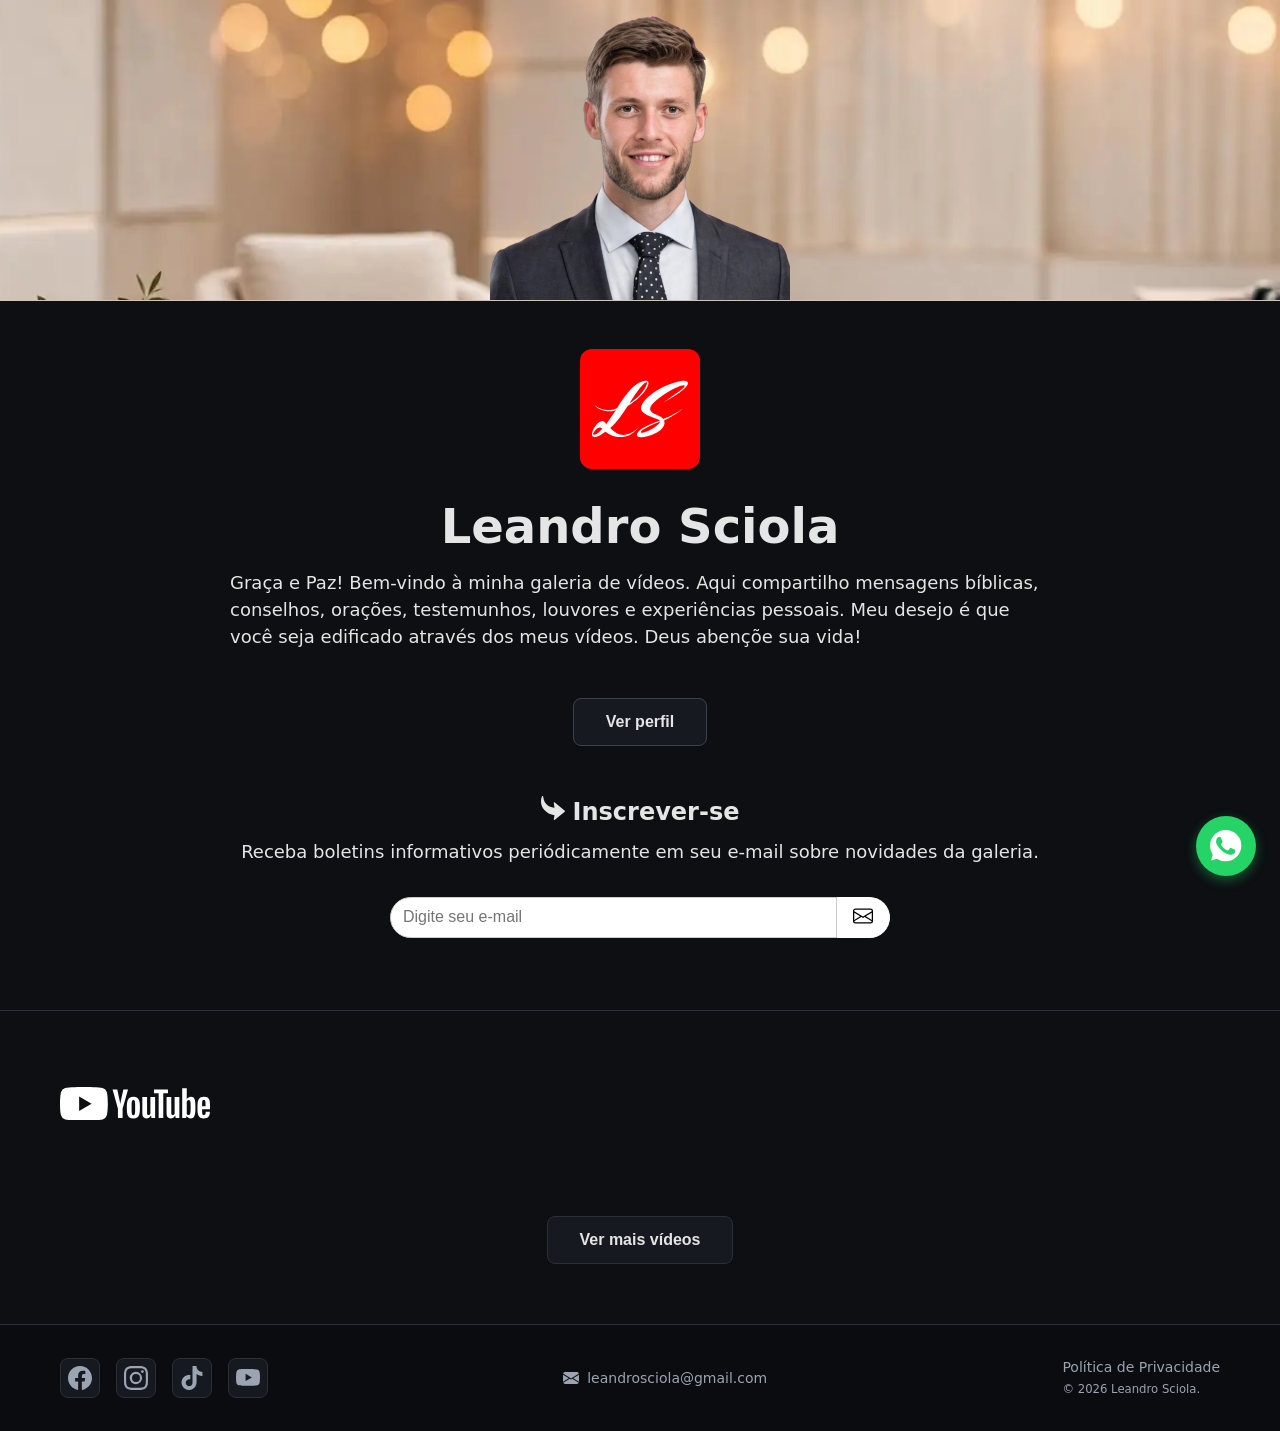
==== commit 9ad05351: "Updated" ====
--- a/_index.html
+++ b/_index.html
@@ -38,15 +38,15 @@
         <div class="container">
           <div class="hero-content">
             <div class="mb-5">
-              <div class="text-center mt-2">
-                <svg width="150" height="150" version="1.1" viewBox="0 0 39.687 39.687" xmlns="http://www.w3.org/2000/svg"><g transform="matrix(1.5 0 0 1.5 -122.39 39.224)"><g transform="matrix(.2 0 0 .2 65.276 -20.92)"><circle cx="147.74" cy="39.996" r="66.146" fill="#0d0f13"/><g transform="translate(-1.0881 .0051993)" fill="#fff" stroke-width="1.9919"><path d="m138.89 34.801c8.5778-13.534 13.6-19.414 15.714-19.694h0.0966c1.0774 0 0.77455 1.9603-0.82936 4.8535-2.3278 4.2002-7.4068 10.36-14.983 14.841zm-21.482 19.277c-6.0675-13.444-25.794 25.282-0.64021 7.0175 3.2475 2.8 8.5147 4.9738 13.902 4.9738 6.4499-0.10782 10.677-2.4727 14.304-6.3661 1.6721-1.6281 3.0425-3.1304 3.7595-3.9088-12.408 12.995-21.224 8.1755-27.422 1.7013 6.4337-5.6002 10.805-12.241 16.089-20.361 9.3258-5.6936 15.194-12.04 17.78-16.707 2.1207-3.8268 1.9558-6.5336-0.49281-6.5336h-0.0966c-5.0982 0.18644-12.917 2.4693-26.91 25.244-3.3367 1.9131-12.906 4.2022-21.018-2.8014 4.768 6.4198 16.284 6.86 20.018 4.5375-3.524 4.4639-6.371 9.5453-9.2737 13.205zm-3.6495 4.1601c-2.0778 2.6786-6.212 6.6892-8.6444 5.2495 1.4374-3.9328 5.9068-8.5979 8.6444-5.2495z"/><path d="m170.88 33.691c6.8257-3.9823 18.872-10.547 21.924-16.054 0.31019-0.56 0.52331-1.1202 0.53928-1.68-0.20344-1.4001-1.6044-2.0533-3.7592-2.0533-8.0314 0-31.691 8.9587-38.984 22.119-4.8623 8.7737 11.743 11.482 16.794 14.562-5.1998 1.9599-18.22 6.7203-20.91 11.574-0.51728 0.93333-0.59084 1.7734-0.32581 2.7069 0.31798 0.84011 1.2866 1.2132 2.7556 1.2132 7.8763 0.30007 25.757-6.4938 22.191-15.489 4.6488-2.0187 13.857-7.7138 17.426-10.922-1.624 1.4947-13.3 7.8625-17.943 9.5078-3.3068-4.1069-13.545-4.658-12.256-10.165 0.16222-0.46655 0.32213-0.93333 0.63277-1.4933 4.0864-7.3736 24.869-19.601 30.353-19.601 0.19565 0 0.39199 0 0.53635 0.0921 0.43826 0.0921 0.52488 0.46655 0.1626 1.1202-1.1028 1.9897-6.1269 5.6156-13.215 10.378-1.9914 1.3347-5.2306 3.6858-5.9217 4.1831zm-3.3709 17.921c-0.15362 0.27854-0.16221 0.46655-0.26483 0.65322-2.3793 4.2935-13.071 9.8004-16.499 9.8004-0.88157 0-1.4065-0.46655-0.94092-1.3067 0.62088-1.1202 7.9028-5.6002 17.704-9.147z"/></g></g></g>
+              <div class="text-center mt-4">
+                <svg class="logo-fluid my-4" width="120" height="120" version="1.1" viewBox="0 0 31.75 31.75" xmlns="http://www.w3.org/2000/svg"><g transform="translate(-81.595 26.15)"><g transform="matrix(.24 0 0 .24 62.012 -19.874)"><rect x="81.595" y="-26.15" width="132.29" height="132.29" rx="13.229" ry="13.229" fill="#f00" stroke-width="2.4397"/><g transform="matrix(1.1887 0 0 1.1887 -29.166 -7.5394)" fill="#fff" stroke-width="1.9919"><path d="m138.89 34.801c8.5778-13.534 13.6-19.414 15.714-19.694h0.0966c1.0774 0 0.77455 1.9603-0.82936 4.8535-2.3278 4.2002-7.4068 10.36-14.983 14.841zm-21.482 19.277c-6.0675-13.444-25.794 25.282-0.64021 7.0175 3.2475 2.8 8.5147 4.9738 13.902 4.9738 6.4499-0.10782 10.677-2.4727 14.304-6.3661 1.6721-1.6281 3.0425-3.1304 3.7595-3.9088-12.408 12.995-21.224 8.1755-27.422 1.7013 6.4337-5.6002 10.805-12.241 16.089-20.361 9.3258-5.6936 15.194-12.04 17.78-16.707 2.1207-3.8268 1.9558-6.5336-0.49281-6.5336h-0.0966c-5.0982 0.18644-12.917 2.4693-26.91 25.244-3.3367 1.9131-12.906 4.2022-21.018-2.8014 4.768 6.4198 16.284 6.86 20.018 4.5375-3.524 4.4639-6.371 9.5453-9.2737 13.205zm-3.6495 4.1601c-2.0778 2.6786-6.212 6.6892-8.6444 5.2495 1.4374-3.9328 5.9068-8.5979 8.6444-5.2495z"/><path d="m170.88 33.691c6.8257-3.9823 18.872-10.547 21.924-16.054 0.31019-0.56 0.52331-1.1202 0.53928-1.68-0.20344-1.4001-1.6044-2.0533-3.7592-2.0533-8.0314 0-31.691 8.9587-38.984 22.119-4.8623 8.7737 11.743 11.482 16.794 14.562-5.1998 1.9599-18.22 6.7203-20.91 11.574-0.51728 0.93333-0.59084 1.7734-0.32581 2.7069 0.31798 0.84011 1.2866 1.2132 2.7556 1.2132 7.8763 0.30007 25.757-6.4938 22.191-15.489 4.6488-2.0187 13.857-7.7138 17.426-10.922-1.624 1.4947-13.3 7.8625-17.943 9.5078-3.3068-4.1069-13.545-4.658-12.256-10.165 0.16222-0.46655 0.32213-0.93333 0.63277-1.4933 4.0864-7.3736 24.869-19.601 30.353-19.601 0.19565 0 0.39199 0 0.53635 0.0921 0.43826 0.0921 0.52488 0.46655 0.1626 1.1202-1.1028 1.9897-6.1269 5.6156-13.215 10.378-1.9914 1.3347-5.2306 3.6858-5.9217 4.1831zm-3.3709 17.921c-0.15362 0.27854-0.16221 0.46655-0.26483 0.65322-2.3793 4.2935-13.071 9.8004-16.499 9.8004-0.88157 0-1.4065-0.46655-0.94092-1.3067 0.62088-1.1202 7.9028-5.6002 17.704-9.147z"/></g></g></g>
                 </svg>
               </div>
               <div class="d-flex justify-content-center">
                 <h1>Leandro Sciola</h1>
               </div>
               <div class="d-flex justify-content-center">
-                <p class="text-block-width text-light my-4">
+                <p class="text-block-width text-light mb-4">
                   Graça e Paz! Bem-vindo à minha galeria de vídeos. Aqui compartilho mensagens bíblicas, conselhos, orações, testemunhos, louvores e experiências pessoais. Meu desejo é que você seja edificado através dos meus vídeos. Deus abençõe sua vida!
                 </p>
               </div>
--- a/styles/theme.min.css
+++ b/styles/theme.min.css
@@ -1 +1 @@
-.btn,nav a{text-decoration:none}.hero p,nav a{color:var(--text-muted)}.hero,.hero-content,.thumb{position:relative}.thumb,.youtube{aspect-ratio:16/9}.btn,.video-card,form button{cursor:pointer}:root{--regular:#0D0F13;--dark:#161A20;--dark-subtle:#1F252E;--text-muted:#9AA4B2;--primary:#D1C3B8;--secondary:#1F252E;--light:#E5E5E5;--success:#278157;--danger:#FF0033;--border:#2A3039;--radius:12px}*{margin:0;padding:0;box-sizing:border-box}body{font-family:sans,sans-serif;background:var(--regular);color:var(--light);line-height:1.5;display:flex;flex-direction:column}.container{width:100%;max-width:1200px;margin:0 auto;padding:0 20px}.w-100{width:100%!important}.h-100{height:100%!important}.min-vh-100{min-height:100vh!important}.m-0{margin:0!important}.me-2{margin-right:8px!important}.mt-2,.my-2{margin-top:8px!important}.mb-2,.my-2{margin-bottom:8px!important}.mb-4,.my-4{margin-bottom:24px!important}.mt-4,.my-4{margin-top:24px!important}.mt-5,.my-5{margin-top:48px!important}.mb-5,.my-5{margin-bottom:48px!important}.p-0{padding:0!important}.p-2{padding:8px!important}.p-4{padding:24px!important}.pb-4{padding-bottom:24px!important}.d-none{display:none!important}.rounded{border-radius:6px!important}.rounded-start{border-radius:6px 0 0 6px!important}.rounded-end{border-radius:0 6px 6px 0!important}.list-unstyled{list-style:none!important}.fw-bold{font-weight:700!important}.text-light{color:var(--light)!important}.text-muted{color:var(--text-muted)!important}.bg-dark{background-color:var(--dark)!important}.bg-light{background-color:var(--light)!important}.bg-white{background-color:#fff!important}.bg-primary{background-color:var(--primary)!important}.bg-secondary{background-color:var(--secondary)!important}.bg-success{background-color:var(--success)!important}.bg-danger{background-color:var(--danger)!important}.object-fit-cover{object-fit:cover!important}.rounded-circle{border-radius:50%!important}.overflow-hidden{overflow:hidden!important}.hero,.thumb,.video-card,.video-title{overflow:hidden}.btn{padding:14px 32px;border-radius:8px;font-weight:600;border:1px solid;outline:0;font-size:1rem}.btn-secondary{background:var(--secondary)!important;color:#fff}.btn-secondary:active,.btn-secondary:hover{background-color:#424242!important}.btn-success{background:var(--success)!important;color:#fff}.btn-dark,.social-links a:hover,nav a:hover{color:var(--light)}.btn-success:active,.btn-success:hover{background-color:#26a269!important}.btn-dark{background:var(--dark);border-color:#3a424e}.btn-dark:active,.btn-dark:hover{background:var(--dark-subtle)}::-webkit-input-placeholder{font-weight:400!important}:-moz-placeholder{font-weight:400!important}::-moz-placeholder{font-weight:400!important}:-ms-input-placeholder{font-weight:400!important}::-ms-input-placeholder{font-weight:400!important}::placeholder{font-weight:400!important}.d-flex{display:flex!important}.hero,nav ul{display:flex}.flex-column{flex-direction:column!important}.align-items-center{align-items:center!important}.justify-content-center{justify-content:center!important}.text-center{text-align:center!important}.border-top{border-top:1px solid var(--border)!important}.border-bottom{border-bottom:1px solid var(--border)}.border{border:1px solid var(--border)!important}.justify-content{display:flex;justify-content:space-between;align-items:center;padding:8px 0}nav ul{gap:24px;list-style:none}nav a{font-weight:500;transition:color .2s}.banner{height:300px;background-color:var(--primary);background-image:url('../images/studio.webp');background-size:cover;background-position:center}.thumb,.thumb img{width:100%;height:180px}.social-links a,.video-card{background:var(--dark);text-decoration:none}.hero{align-items:center;border-top:solid var(--primary) 1px}.hero::after{content:"";position:absolute;inset:0;background:var(--regular)}.hero-content{z-index:2}.hero h1{font-size:3rem;line-height:1.1;margin-bottom:16px}.hero p{font-size:1.125rem;margin-bottom:28px}.hero .text-block-width{max-width:820px}main{flex:1;padding:60px 0}.section-header{margin-bottom:32px}.gallery{display:grid;grid-template-columns:repeat(auto-fill,minmax(300px,1fr));gap:24px}.video-card{border-radius:var(--radius);transition:.5s;color:inherit;display:block}.play-icon,.thumb{display:grid;place-items:center}.video-card:active,.video-card:hover{background:var(--dark-subtle);transform:scale(1.1);border-color:#3a424e}.thumb{background:#0b0d10}.thumb img{object-fit:cover;opacity:.85;transition:opacity .3s,transform .3s}.video-card:hover.thumb img{opacity:1;transform:scale(1.05)}.play-icon{position:absolute;width:56px;height:56px;background:rgba(0,0,0,.6);border-radius:50%;transition:transform .2s}.video-card:hover.play-icon{transform:scale(1.1);background:var(--danger)}.btn-load-more:hover:not(:disabled),.social-links a:hover{transform:translateY(-2px)}.play-icon::after{content:"";border-left:16px solid #fff;border-top:10px solid transparent;border-bottom:10px solid transparent;margin-left:4px}.duration{position:absolute;bottom:8px;right:8px;background:rgba(0,0,0,.8);padding:2px 6px;border-radius:4px;font-size:.75rem;font-weight:600}.video-info{padding:16px}.video-title{font-size:1rem;font-weight:600;margin-bottom:8px;display:-webkit-box;-webkit-line-clamp:2;-webkit-box-orient:vertical}.error-msg,.footer-text,.loading-msg,.video-meta,a{font-size:.875rem;color:var(--text-muted)}.load-more-wrap{display:flex;justify-content:center;margin-top:40px;flex-direction:column;align-items:center;gap:16px}.btn-load-more{transition:.2s}.btn-load-more:disabled{opacity:.5;cursor:not-allowed;transform:none}.error-msg{color:#ff4d6d}.youtube{display:block;width:100vw;height:100vh;border:none}footer{background:#0a0c0f;padding:32px 0;margin-top:auto}.footer-content{display:flex;flex-wrap:wrap;justify-content:space-between;align-items:center;gap:24px}.social-links{display:flex;gap:16px;list-style:none}.social-links a,.whatsapp-float{display:grid;place-items:center}.social-links a{width:40px;height:40px;border-radius:8px;color:var(--text-muted);transition:.2s}.social-links a:hover{background:var(--dark-subtle)}.whatsapp-float{position:fixed;width:60px;height:60px;bottom:24px;right:24px;background:#25d366;color:#fff;border-radius:50%;box-shadow:0 4px 12px rgba(37,211,102,.4);z-index:999;transition:.3s;animation:2s infinite pulse}.whatsapp-float:hover{background:#20ba5a;transform:scale(1.1);box-shadow:0 6px 20px rgba(37,211,102,.6)}@keyframes pulse{0%{box-shadow:0 0 0 0 rgba(37,211,102,.7)}70%{box-shadow:0 0 0 15px rgba(37,211,102,0)}100%{box-shadow:0 0 0 0 rgba(37,211,102,0)}}form{display:flex;gap:0;width:100%;max-width:500px}form input{flex:1;padding:8px 12px;border:1px solid #ccc;border-radius:24px 0 0 24px;font-size:16px;outline:0}form button{padding:8px 16px;border:1px solid #fff;border-left:none;border-radius:0 24px 24px 0;background:#fff}.text-decoration-none{text-decoration:none}.image-align-center{display:flex;align-items:center}.loader{height:4px;width:100%;--c:no-repeat linear-gradient(var(--success) 0 0);background:var(--c),var(--c),#fff;background-size:60% 100%;animation:3s infinite l16;margin-top:42px}@keyframes l16{0%{background-position:-150% 0,-150% 0}66%{background-position:250% 0,-150% 0}100%{background-position:250% 0,250% 0}}dialog[open]{display:flex;flex-direction:column;justify-content:center;align-items:center;position:fixed;top:50%;left:50%;transform:translate(-50%,-50%);width:fit-content;height:fit-content;max-width:none;max-height:none;margin:0;padding:0;border:none;overflow:visible;text-align:center;background-color:transparent}dialog button{margin-top:24px;padding:10px}dialog button::after{content:'Fechar'}dialog.btn-close button{margin:0;padding:12px 16px;position:absolute;top:5px;right:5px;border:none}dialog.btn-close button::after{content:'X';color:var(--light);font-size:20px}dialog::backdrop{background-color:rgba(0,0,0,.9)}@media (max-width:360px){.justify-content{padding:0 0 24px}.justify-content-sm-center{justify-content:center}.text-sm-center{text-align:center}dialog[open]{min-width:90%}}@media (max-width:640px){.justify-content{flex-direction:column;gap:16px}.footer-content{flex-direction:column;text-align:center}.whatsapp-float{width:56px;height:56px;bottom:20px;right:20px}}@media (max-width:768px){.hero{min-height:360px}.hero h1{font-size:2rem}}@media (max-width:575px) and (orientation:portrait){.youtube{height:300px}dialog[open]{min-width:80%}dialog.btn-close button{top:-52px}}@media (min-width:576px) and (orientation:portrait){.youtube{height:500px}dialog[open]{min-width:70%}dialog.btn-close button{top:-52px}}@media (min-width:768px) and (orientation:portrait){.youtube{height:700px}}+.btn,nav a{text-decoration:none}.hero p,nav a{color:var(--text-muted)}.hero,.hero-content,.thumb{position:relative}.thumb,.youtube{aspect-ratio:16/9}.btn,.video-card,form button{cursor:pointer}:root{--regular:#0D0F13;--dark:#161A20;--dark-subtle:#1F252E;--text-muted:#9AA4B2;--primary:#D1C3B8;--secondary:#1F252E;--light:#E5E5E5;--success:#278157;--danger:#FF0033;--border:#2A3039;--radius:12px}*{margin:0;padding:0;box-sizing:border-box}body{font-family:sans,sans-serif;background:var(--regular);color:var(--light);line-height:1.5;display:flex;flex-direction:column}.container{width:100%;max-width:1200px;margin:0 auto;padding:0 20px}.w-100{width:100%!important}.h-100{height:100%!important}.min-vh-100{min-height:100vh!important}.m-0{margin:0!important}.me-2{margin-right:8px!important}.mt-2,.my-2{margin-top:8px!important}.mb-2,.my-2{margin-bottom:8px!important}.mb-4,.my-4{margin-bottom:24px!important}.mt-4,.my-4{margin-top:24px!important}.mt-5,.my-5{margin-top:48px!important}.mb-5,.my-5{margin-bottom:48px!important}.p-0{padding:0!important}.p-2{padding:8px!important}.p-4{padding:24px!important}.pb-4{padding-bottom:24px!important}.d-none{display:none!important}.rounded{border-radius:6px!important}.rounded-start{border-radius:6px 0 0 6px!important}.rounded-end{border-radius:0 6px 6px 0!important}.list-unstyled{list-style:none!important}.fw-bold{font-weight:700!important}.text-light{color:var(--light)!important}.text-muted{color:var(--text-muted)!important}.bg-dark{background-color:var(--dark)!important}.bg-light{background-color:var(--light)!important}.bg-white{background-color:#fff!important}.bg-primary{background-color:var(--primary)!important}.bg-secondary{background-color:var(--secondary)!important}.bg-success{background-color:var(--success)!important}.bg-danger{background-color:var(--danger)!important}.object-fit-cover{object-fit:cover!important}.rounded-circle{border-radius:50%!important}.overflow-hidden{overflow:hidden!important}.hero,.thumb,.video-card,.video-title{overflow:hidden}.btn{padding:14px 32px;border-radius:8px;font-weight:600;border:1px solid;outline:0;font-size:1rem}.btn-secondary{background:var(--secondary)!important;color:#fff}.btn-secondary:active,.btn-secondary:hover{background-color:#424242!important}.btn-success{background:var(--success)!important;color:#fff}.btn-dark,.social-links a:hover,nav a:hover{color:var(--light)}.btn-success:active,.btn-success:hover{background-color:#26a269!important}.btn-dark{background:var(--dark);border-color:#3a424e}.btn-dark:active,.btn-dark:hover{background:var(--dark-subtle)}::-webkit-input-placeholder{font-weight:400!important}:-moz-placeholder{font-weight:400!important}::-moz-placeholder{font-weight:400!important}:-ms-input-placeholder{font-weight:400!important}::-ms-input-placeholder{font-weight:400!important}::placeholder{font-weight:400!important}.d-flex{display:flex!important}.hero,nav ul{display:flex}.flex-column{flex-direction:column!important}.align-items-center{align-items:center!important}.justify-content-center{justify-content:center!important}.text-center{text-align:center!important}.border-top{border-top:1px solid var(--border)!important}.border-bottom{border-bottom:1px solid var(--border)}.border{border:1px solid var(--border)!important}.justify-content{display:flex;justify-content:space-between;align-items:center;padding:8px 0}nav ul{gap:24px;list-style:none}nav a{font-weight:500;transition:color .2s}.banner{height:300px;background-color:var(--primary);background-image:url('../images/studio.webp');background-size:cover;background-position:center}.thumb,.thumb img{width:100%;height:180px}.social-links a,.video-card{background:var(--dark);text-decoration:none}.hero{align-items:center;border-top:solid var(--primary) 1px}.hero::after{content:"";position:absolute;inset:0;background:var(--regular)}.hero-content{z-index:2}.hero h1{font-size:3rem;line-height:1.1;margin-bottom:16px}.hero p{font-size:1.125rem;margin-bottom:28px}.hero .text-block-width{max-width:820px}main{flex:1;padding:60px 0}.section-header{margin-bottom:32px}.gallery{display:grid;grid-template-columns:repeat(auto-fill,minmax(300px,1fr));gap:24px}.video-card{border-radius:var(--radius);transition:.5s;color:inherit;display:block}.play-icon,.thumb{display:grid;place-items:center}.video-card:active,.video-card:hover{background:var(--dark-subtle);transform:scale(1.1);border-color:#3a424e}.thumb{background:#0b0d10}.thumb img{object-fit:cover;opacity:.85;transition:opacity .3s,transform .3s}.video-card:hover.thumb img{opacity:1;transform:scale(1.05)}.play-icon{position:absolute;width:56px;height:56px;background:rgba(0,0,0,.6);border-radius:50%;transition:transform .2s}.video-card:hover.play-icon{transform:scale(1.1);background:var(--danger)}.btn-load-more:hover:not(:disabled),.social-links a:hover{transform:translateY(-2px)}.play-icon::after{content:"";border-left:16px solid #fff;border-top:10px solid transparent;border-bottom:10px solid transparent;margin-left:4px}.duration{position:absolute;bottom:8px;right:8px;background:rgba(0,0,0,.8);padding:2px 6px;border-radius:4px;font-size:.75rem;font-weight:600}.video-info{padding:16px}.video-title{font-size:1rem;font-weight:600;margin-bottom:8px;display:-webkit-box;-webkit-line-clamp:2;-webkit-box-orient:vertical}.error-msg,.footer-text,.loading-msg,.video-meta,a{font-size:.875rem;color:var(--text-muted)}.load-more-wrap{display:flex;justify-content:center;margin-top:40px;flex-direction:column;align-items:center;gap:16px}.btn-load-more{transition:.2s}.btn-load-more:disabled{opacity:.5;cursor:not-allowed;transform:none}.error-msg{color:#ff4d6d}.youtube{display:block;width:100vw;height:100vh;border:none}footer{background:#0a0c0f;padding:32px 0;margin-top:auto}.footer-content{display:flex;flex-wrap:wrap;justify-content:space-between;align-items:center;gap:24px}.social-links{display:flex;gap:16px;list-style:none}.social-links a,.whatsapp-float{display:grid;place-items:center}.social-links a{width:40px;height:40px;border-radius:8px;color:var(--text-muted);transition:.2s}.social-links a:hover{background:var(--dark-subtle)}.whatsapp-float{position:fixed;width:60px;height:60px;bottom:24px;right:24px;background:#25d366;color:#fff;border-radius:50%;box-shadow:0 4px 12px rgba(37,211,102,.4);z-index:999;transition:.3s;animation:2s infinite pulse}.whatsapp-float:hover{background:#20ba5a;transform:scale(1.1);box-shadow:0 6px 20px rgba(37,211,102,.6)}@keyframes pulse{0%{box-shadow:0 0 0 0 rgba(37,211,102,.7)}70%{box-shadow:0 0 0 15px rgba(37,211,102,0)}100%{box-shadow:0 0 0 0 rgba(37,211,102,0)}}form{display:flex;gap:0;width:100%;max-width:500px}form input{flex:1;padding:8px 12px;border:1px solid #ccc;border-radius:24px 0 0 24px;font-size:16px;outline:0}form button{padding:8px 16px;border:1px solid #fff;border-left:none;border-radius:0 24px 24px 0;background:#fff}.text-decoration-none{text-decoration:none}.image-align-center{display:flex;align-items:center}.loader{height:4px;width:100%;--c:no-repeat linear-gradient(var(--success) 0 0);background:var(--c),var(--c),#fff;background-size:60% 100%;animation:3s infinite l16;margin-top:42px}@keyframes l16{0%{background-position:-150% 0,-150% 0}66%{background-position:250% 0,-150% 0}100%{background-position:250% 0,250% 0}}dialog[open]{display:flex;flex-direction:column;justify-content:center;align-items:center;position:fixed;top:50%;left:50%;transform:translate(-50%,-50%);width:fit-content;height:fit-content;max-width:none;max-height:none;margin:0;padding:0;border:none;overflow:visible;text-align:center;background-color:transparent}dialog button{margin-top:24px;padding:10px}dialog button::after{content:'Fechar'}dialog.btn-close button{margin:0;padding:12px 16px;position:absolute;top:5px;right:5px;border:none}dialog.btn-close button::after{content:'X';color:var(--light);font-size:20px}dialog::backdrop{background-color:rgba(0,0,0,.9)}@media (max-width:360px){.justify-content{padding:0 0 24px}.justify-content-sm-center{justify-content:center}.text-sm-center{text-align:center}dialog[open]{min-width:90%}}@media (max-width:640px){.justify-content{flex-direction:column;gap:16px}.footer-content{flex-direction:column;text-align:center}.whatsapp-float{width:56px;height:56px;bottom:20px;right:20px}}@media (max-width:768px){.hero{min-height:360px}.hero h1{font-size:2rem}.logo-fluid{width:100px;height:100px}}@media (max-width:575px) and (orientation:portrait){.youtube{height:300px}dialog[open]{min-width:80%}dialog.btn-close button{top:-52px}}@media (min-width:576px) and (orientation:portrait){.youtube{height:500px}dialog[open]{min-width:70%}dialog.btn-close button{top:-52px}}@media (min-width:768px) and (orientation:portrait){.youtube{height:700px}}
--- a/styles/theme.min.css
+++ b/styles/theme.min.css
@@ -1 +1 @@
-.btn,nav a{text-decoration:none}.hero p,nav a{color:var(--text-muted)}.hero,.hero-content,.thumb{position:relative}.thumb,.youtube{aspect-ratio:16/9}.btn,.video-card,form button{cursor:pointer}:root{--regular:#0D0F13;--dark:#161A20;--dark-subtle:#1F252E;--text-muted:#9AA4B2;--primary:#D1C3B8;--secondary:#1F252E;--light:#E5E5E5;--success:#278157;--danger:#FF0033;--border:#2A3039;--radius:12px}*{margin:0;padding:0;box-sizing:border-box}body{font-family:sans,sans-serif;background:var(--regular);color:var(--light);line-height:1.5;display:flex;flex-direction:column}.container{width:100%;max-width:1200px;margin:0 auto;padding:0 20px}.w-100{width:100%!important}.h-100{height:100%!important}.min-vh-100{min-height:100vh!important}.m-0{margin:0!important}.me-2{margin-right:8px!important}.mt-2,.my-2{margin-top:8px!important}.mb-2,.my-2{margin-bottom:8px!important}.mb-4,.my-4{margin-bottom:24px!important}.mt-4,.my-4{margin-top:24px!important}.mt-5,.my-5{margin-top:48px!important}.mb-5,.my-5{margin-bottom:48px!important}.p-0{padding:0!important}.p-2{padding:8px!important}.p-4{padding:24px!important}.pb-4{padding-bottom:24px!important}.d-none{display:none!important}.rounded{border-radius:6px!important}.rounded-start{border-radius:6px 0 0 6px!important}.rounded-end{border-radius:0 6px 6px 0!important}.list-unstyled{list-style:none!important}.fw-bold{font-weight:700!important}.text-light{color:var(--light)!important}.text-muted{color:var(--text-muted)!important}.bg-dark{background-color:var(--dark)!important}.bg-light{background-color:var(--light)!important}.bg-white{background-color:#fff!important}.bg-primary{background-color:var(--primary)!important}.bg-secondary{background-color:var(--secondary)!important}.bg-success{background-color:var(--success)!important}.bg-danger{background-color:var(--danger)!important}.object-fit-cover{object-fit:cover!important}.rounded-circle{border-radius:50%!important}.overflow-hidden{overflow:hidden!important}.hero,.thumb,.video-card,.video-title{overflow:hidden}.btn{padding:14px 32px;border-radius:8px;font-weight:600;border:1px solid;outline:0;font-size:1rem}.btn-secondary{background:var(--secondary)!important;color:#fff}.btn-secondary:active,.btn-secondary:hover{background-color:#424242!important}.btn-success{background:var(--success)!important;color:#fff}.btn-dark,.social-links a:hover,nav a:hover{color:var(--light)}.btn-success:active,.btn-success:hover{background-color:#26a269!important}.btn-dark{background:var(--dark);border-color:#3a424e}.btn-dark:active,.btn-dark:hover{background:var(--dark-subtle)}::-webkit-input-placeholder{font-weight:400!important}:-moz-placeholder{font-weight:400!important}::-moz-placeholder{font-weight:400!important}:-ms-input-placeholder{font-weight:400!important}::-ms-input-placeholder{font-weight:400!important}::placeholder{font-weight:400!important}.d-flex{display:flex!important}.hero,nav ul{display:flex}.flex-column{flex-direction:column!important}.align-items-center{align-items:center!important}.justify-content-center{justify-content:center!important}.text-center{text-align:center!important}.border-top{border-top:1px solid var(--border)!important}.border-bottom{border-bottom:1px solid var(--border)}.border{border:1px solid var(--border)!important}.justify-content{display:flex;justify-content:space-between;align-items:center;padding:8px 0}nav ul{gap:24px;list-style:none}nav a{font-weight:500;transition:color .2s}.banner{height:300px;background-color:var(--primary);background-image:url('../images/studio.webp');background-size:cover;background-position:center}.thumb,.thumb img{width:100%;height:180px}.social-links a,.video-card{background:var(--dark);text-decoration:none}.hero{align-items:center;border-top:solid var(--primary) 1px}.hero::after{content:"";position:absolute;inset:0;background:var(--regular)}.hero-content{z-index:2}.hero h1{font-size:3rem;line-height:1.1;margin-bottom:16px}.hero p{font-size:1.125rem;margin-bottom:28px}.hero .text-block-width{max-width:820px}main{flex:1;padding:60px 0}.section-header{margin-bottom:32px}.gallery{display:grid;grid-template-columns:repeat(auto-fill,minmax(300px,1fr));gap:24px}.video-card{border-radius:var(--radius);transition:.5s;color:inherit;display:block}.play-icon,.thumb{display:grid;place-items:center}.video-card:active,.video-card:hover{background:var(--dark-subtle);transform:scale(1.1);border-color:#3a424e}.thumb{background:#0b0d10}.thumb img{object-fit:cover;opacity:.85;transition:opacity .3s,transform .3s}.video-card:hover.thumb img{opacity:1;transform:scale(1.05)}.play-icon{position:absolute;width:56px;height:56px;background:rgba(0,0,0,.6);border-radius:50%;transition:transform .2s}.video-card:hover.play-icon{transform:scale(1.1);background:var(--danger)}.btn-load-more:hover:not(:disabled),.social-links a:hover{transform:translateY(-2px)}.play-icon::after{content:"";border-left:16px solid #fff;border-top:10px solid transparent;border-bottom:10px solid transparent;margin-left:4px}.duration{position:absolute;bottom:8px;right:8px;background:rgba(0,0,0,.8);padding:2px 6px;border-radius:4px;font-size:.75rem;font-weight:600}.video-info{padding:16px}.video-title{font-size:1rem;font-weight:600;margin-bottom:8px;display:-webkit-box;-webkit-line-clamp:2;-webkit-box-orient:vertical}.error-msg,.footer-text,.loading-msg,.video-meta,a{font-size:.875rem;color:var(--text-muted)}.load-more-wrap{display:flex;justify-content:center;margin-top:40px;flex-direction:column;align-items:center;gap:16px}.btn-load-more{transition:.2s}.btn-load-more:disabled{opacity:.5;cursor:not-allowed;transform:none}.error-msg{color:#ff4d6d}.youtube{display:block;width:100vw;height:100vh;border:none}footer{background:#0a0c0f;padding:32px 0;margin-top:auto}.footer-content{display:flex;flex-wrap:wrap;justify-content:space-between;align-items:center;gap:24px}.social-links{display:flex;gap:16px;list-style:none}.social-links a,.whatsapp-float{display:grid;place-items:center}.social-links a{width:40px;height:40px;border-radius:8px;color:var(--text-muted);transition:.2s}.social-links a:hover{background:var(--dark-subtle)}.whatsapp-float{position:fixed;width:60px;height:60px;bottom:24px;right:24px;background:#25d366;color:#fff;border-radius:50%;box-shadow:0 4px 12px rgba(37,211,102,.4);z-index:999;transition:.3s;animation:2s infinite pulse}.whatsapp-float:hover{background:#20ba5a;transform:scale(1.1);box-shadow:0 6px 20px rgba(37,211,102,.6)}@keyframes pulse{0%{box-shadow:0 0 0 0 rgba(37,211,102,.7)}70%{box-shadow:0 0 0 15px rgba(37,211,102,0)}100%{box-shadow:0 0 0 0 rgba(37,211,102,0)}}form{display:flex;gap:0;width:100%;max-width:500px}form input{flex:1;padding:8px 12px;border:1px solid #ccc;border-radius:24px 0 0 24px;font-size:16px;outline:0}form button{padding:8px 16px;border:1px solid #fff;border-left:none;border-radius:0 24px 24px 0;background:#fff}.text-decoration-none{text-decoration:none}.image-align-center{display:flex;align-items:center}.loader{height:4px;width:100%;--c:no-repeat linear-gradient(var(--success) 0 0);background:var(--c),var(--c),#fff;background-size:60% 100%;animation:3s infinite l16;margin-top:42px}@keyframes l16{0%{background-position:-150% 0,-150% 0}66%{background-position:250% 0,-150% 0}100%{background-position:250% 0,250% 0}}dialog[open]{display:flex;flex-direction:column;justify-content:center;align-items:center;position:fixed;top:50%;left:50%;transform:translate(-50%,-50%);width:fit-content;height:fit-content;max-width:none;max-height:none;margin:0;padding:0;border:none;overflow:visible;text-align:center;background-color:transparent}dialog button{margin-top:24px;padding:10px}dialog button::after{content:'Fechar'}dialog.btn-close button{margin:0;padding:12px 16px;position:absolute;top:5px;right:5px;border:none}dialog.btn-close button::after{content:'X';color:var(--light);font-size:20px}dialog::backdrop{background-color:rgba(0,0,0,.9)}@media (max-width:360px){.justify-content{padding:0 0 24px}.justify-content-sm-center{justify-content:center}.text-sm-center{text-align:center}dialog[open]{min-width:90%}}@media (max-width:640px){.justify-content{flex-direction:column;gap:16px}.footer-content{flex-direction:column;text-align:center}.whatsapp-float{width:56px;height:56px;bottom:20px;right:20px}}@media (max-width:768px){.hero{min-height:360px}.hero h1{font-size:2rem}}@media (max-width:575px) and (orientation:portrait){.youtube{height:300px}dialog[open]{min-width:80%}dialog.btn-close button{top:-52px}}@media (min-width:576px) and (orientation:portrait){.youtube{height:500px}dialog[open]{min-width:70%}dialog.btn-close button{top:-52px}}@media (min-width:768px) and (orientation:portrait){.youtube{height:700px}}+.btn,nav a{text-decoration:none}.hero p,nav a{color:var(--text-muted)}.hero,.hero-content,.thumb{position:relative}.thumb,.youtube{aspect-ratio:16/9}.btn,.video-card,form button{cursor:pointer}:root{--regular:#0D0F13;--dark:#161A20;--dark-subtle:#1F252E;--text-muted:#9AA4B2;--primary:#D1C3B8;--secondary:#1F252E;--light:#E5E5E5;--success:#278157;--danger:#FF0033;--border:#2A3039;--radius:12px}*{margin:0;padding:0;box-sizing:border-box}body{font-family:sans,sans-serif;background:var(--regular);color:var(--light);line-height:1.5;display:flex;flex-direction:column}.container{width:100%;max-width:1200px;margin:0 auto;padding:0 20px}.w-100{width:100%!important}.h-100{height:100%!important}.min-vh-100{min-height:100vh!important}.m-0{margin:0!important}.me-2{margin-right:8px!important}.mt-2,.my-2{margin-top:8px!important}.mb-2,.my-2{margin-bottom:8px!important}.mb-4,.my-4{margin-bottom:24px!important}.mt-4,.my-4{margin-top:24px!important}.mt-5,.my-5{margin-top:48px!important}.mb-5,.my-5{margin-bottom:48px!important}.p-0{padding:0!important}.p-2{padding:8px!important}.p-4{padding:24px!important}.pb-4{padding-bottom:24px!important}.d-none{display:none!important}.rounded{border-radius:6px!important}.rounded-start{border-radius:6px 0 0 6px!important}.rounded-end{border-radius:0 6px 6px 0!important}.list-unstyled{list-style:none!important}.fw-bold{font-weight:700!important}.text-light{color:var(--light)!important}.text-muted{color:var(--text-muted)!important}.bg-dark{background-color:var(--dark)!important}.bg-light{background-color:var(--light)!important}.bg-white{background-color:#fff!important}.bg-primary{background-color:var(--primary)!important}.bg-secondary{background-color:var(--secondary)!important}.bg-success{background-color:var(--success)!important}.bg-danger{background-color:var(--danger)!important}.object-fit-cover{object-fit:cover!important}.rounded-circle{border-radius:50%!important}.overflow-hidden{overflow:hidden!important}.hero,.thumb,.video-card,.video-title{overflow:hidden}.btn{padding:14px 32px;border-radius:8px;font-weight:600;border:1px solid;outline:0;font-size:1rem}.btn-secondary{background:var(--secondary)!important;color:#fff}.btn-secondary:active,.btn-secondary:hover{background-color:#424242!important}.btn-success{background:var(--success)!important;color:#fff}.btn-dark,.social-links a:hover,nav a:hover{color:var(--light)}.btn-success:active,.btn-success:hover{background-color:#26a269!important}.btn-dark{background:var(--dark);border-color:#3a424e}.btn-dark:active,.btn-dark:hover{background:var(--dark-subtle)}::-webkit-input-placeholder{font-weight:400!important}:-moz-placeholder{font-weight:400!important}::-moz-placeholder{font-weight:400!important}:-ms-input-placeholder{font-weight:400!important}::-ms-input-placeholder{font-weight:400!important}::placeholder{font-weight:400!important}.d-flex{display:flex!important}.hero,nav ul{display:flex}.flex-column{flex-direction:column!important}.align-items-center{align-items:center!important}.justify-content-center{justify-content:center!important}.text-center{text-align:center!important}.border-top{border-top:1px solid var(--border)!important}.border-bottom{border-bottom:1px solid var(--border)}.border{border:1px solid var(--border)!important}.justify-content{display:flex;justify-content:space-between;align-items:center;padding:8px 0}nav ul{gap:24px;list-style:none}nav a{font-weight:500;transition:color .2s}.banner{height:300px;background-color:var(--primary);background-image:url('../images/studio.webp');background-size:cover;background-position:center}.thumb,.thumb img{width:100%;height:180px}.social-links a,.video-card{background:var(--dark);text-decoration:none}.hero{align-items:center;border-top:solid var(--primary) 1px}.hero::after{content:"";position:absolute;inset:0;background:var(--regular)}.hero-content{z-index:2}.hero h1{font-size:3rem;line-height:1.1;margin-bottom:16px}.hero p{font-size:1.125rem;margin-bottom:28px}.hero .text-block-width{max-width:820px}main{flex:1;padding:60px 0}.section-header{margin-bottom:32px}.gallery{display:grid;grid-template-columns:repeat(auto-fill,minmax(300px,1fr));gap:24px}.video-card{border-radius:var(--radius);transition:.5s;color:inherit;display:block}.play-icon,.thumb{display:grid;place-items:center}.video-card:active,.video-card:hover{background:var(--dark-subtle);transform:scale(1.1);border-color:#3a424e}.thumb{background:#0b0d10}.thumb img{object-fit:cover;opacity:.85;transition:opacity .3s,transform .3s}.video-card:hover.thumb img{opacity:1;transform:scale(1.05)}.play-icon{position:absolute;width:56px;height:56px;background:rgba(0,0,0,.6);border-radius:50%;transition:transform .2s}.video-card:hover.play-icon{transform:scale(1.1);background:var(--danger)}.btn-load-more:hover:not(:disabled),.social-links a:hover{transform:translateY(-2px)}.play-icon::after{content:"";border-left:16px solid #fff;border-top:10px solid transparent;border-bottom:10px solid transparent;margin-left:4px}.duration{position:absolute;bottom:8px;right:8px;background:rgba(0,0,0,.8);padding:2px 6px;border-radius:4px;font-size:.75rem;font-weight:600}.video-info{padding:16px}.video-title{font-size:1rem;font-weight:600;margin-bottom:8px;display:-webkit-box;-webkit-line-clamp:2;-webkit-box-orient:vertical}.error-msg,.footer-text,.loading-msg,.video-meta,a{font-size:.875rem;color:var(--text-muted)}.load-more-wrap{display:flex;justify-content:center;margin-top:40px;flex-direction:column;align-items:center;gap:16px}.btn-load-more{transition:.2s}.btn-load-more:disabled{opacity:.5;cursor:not-allowed;transform:none}.error-msg{color:#ff4d6d}.youtube{display:block;width:100vw;height:100vh;border:none}footer{background:#0a0c0f;padding:32px 0;margin-top:auto}.footer-content{display:flex;flex-wrap:wrap;justify-content:space-between;align-items:center;gap:24px}.social-links{display:flex;gap:16px;list-style:none}.social-links a,.whatsapp-float{display:grid;place-items:center}.social-links a{width:40px;height:40px;border-radius:8px;color:var(--text-muted);transition:.2s}.social-links a:hover{background:var(--dark-subtle)}.whatsapp-float{position:fixed;width:60px;height:60px;bottom:24px;right:24px;background:#25d366;color:#fff;border-radius:50%;box-shadow:0 4px 12px rgba(37,211,102,.4);z-index:999;transition:.3s;animation:2s infinite pulse}.whatsapp-float:hover{background:#20ba5a;transform:scale(1.1);box-shadow:0 6px 20px rgba(37,211,102,.6)}@keyframes pulse{0%{box-shadow:0 0 0 0 rgba(37,211,102,.7)}70%{box-shadow:0 0 0 15px rgba(37,211,102,0)}100%{box-shadow:0 0 0 0 rgba(37,211,102,0)}}form{display:flex;gap:0;width:100%;max-width:500px}form input{flex:1;padding:8px 12px;border:1px solid #ccc;border-radius:24px 0 0 24px;font-size:16px;outline:0}form button{padding:8px 16px;border:1px solid #fff;border-left:none;border-radius:0 24px 24px 0;background:#fff}.text-decoration-none{text-decoration:none}.image-align-center{display:flex;align-items:center}.loader{height:4px;width:100%;--c:no-repeat linear-gradient(var(--success) 0 0);background:var(--c),var(--c),#fff;background-size:60% 100%;animation:3s infinite l16;margin-top:42px}@keyframes l16{0%{background-position:-150% 0,-150% 0}66%{background-position:250% 0,-150% 0}100%{background-position:250% 0,250% 0}}dialog[open]{display:flex;flex-direction:column;justify-content:center;align-items:center;position:fixed;top:50%;left:50%;transform:translate(-50%,-50%);width:fit-content;height:fit-content;max-width:none;max-height:none;margin:0;padding:0;border:none;overflow:visible;text-align:center;background-color:transparent}dialog button{margin-top:24px;padding:10px}dialog button::after{content:'Fechar'}dialog.btn-close button{margin:0;padding:12px 16px;position:absolute;top:5px;right:5px;border:none}dialog.btn-close button::after{content:'X';color:var(--light);font-size:20px}dialog::backdrop{background-color:rgba(0,0,0,.9)}@media (max-width:360px){.justify-content{padding:0 0 24px}.justify-content-sm-center{justify-content:center}.text-sm-center{text-align:center}dialog[open]{min-width:90%}}@media (max-width:640px){.justify-content{flex-direction:column;gap:16px}.footer-content{flex-direction:column;text-align:center}.whatsapp-float{width:56px;height:56px;bottom:20px;right:20px}}@media (max-width:768px){.hero{min-height:360px}.hero h1{font-size:2rem}.logo-fluid{width:100px;height:100px}}@media (max-width:575px) and (orientation:portrait){.youtube{height:300px}dialog[open]{min-width:80%}dialog.btn-close button{top:-52px}}@media (min-width:576px) and (orientation:portrait){.youtube{height:500px}dialog[open]{min-width:70%}dialog.btn-close button{top:-52px}}@media (min-width:768px) and (orientation:portrait){.youtube{height:700px}}
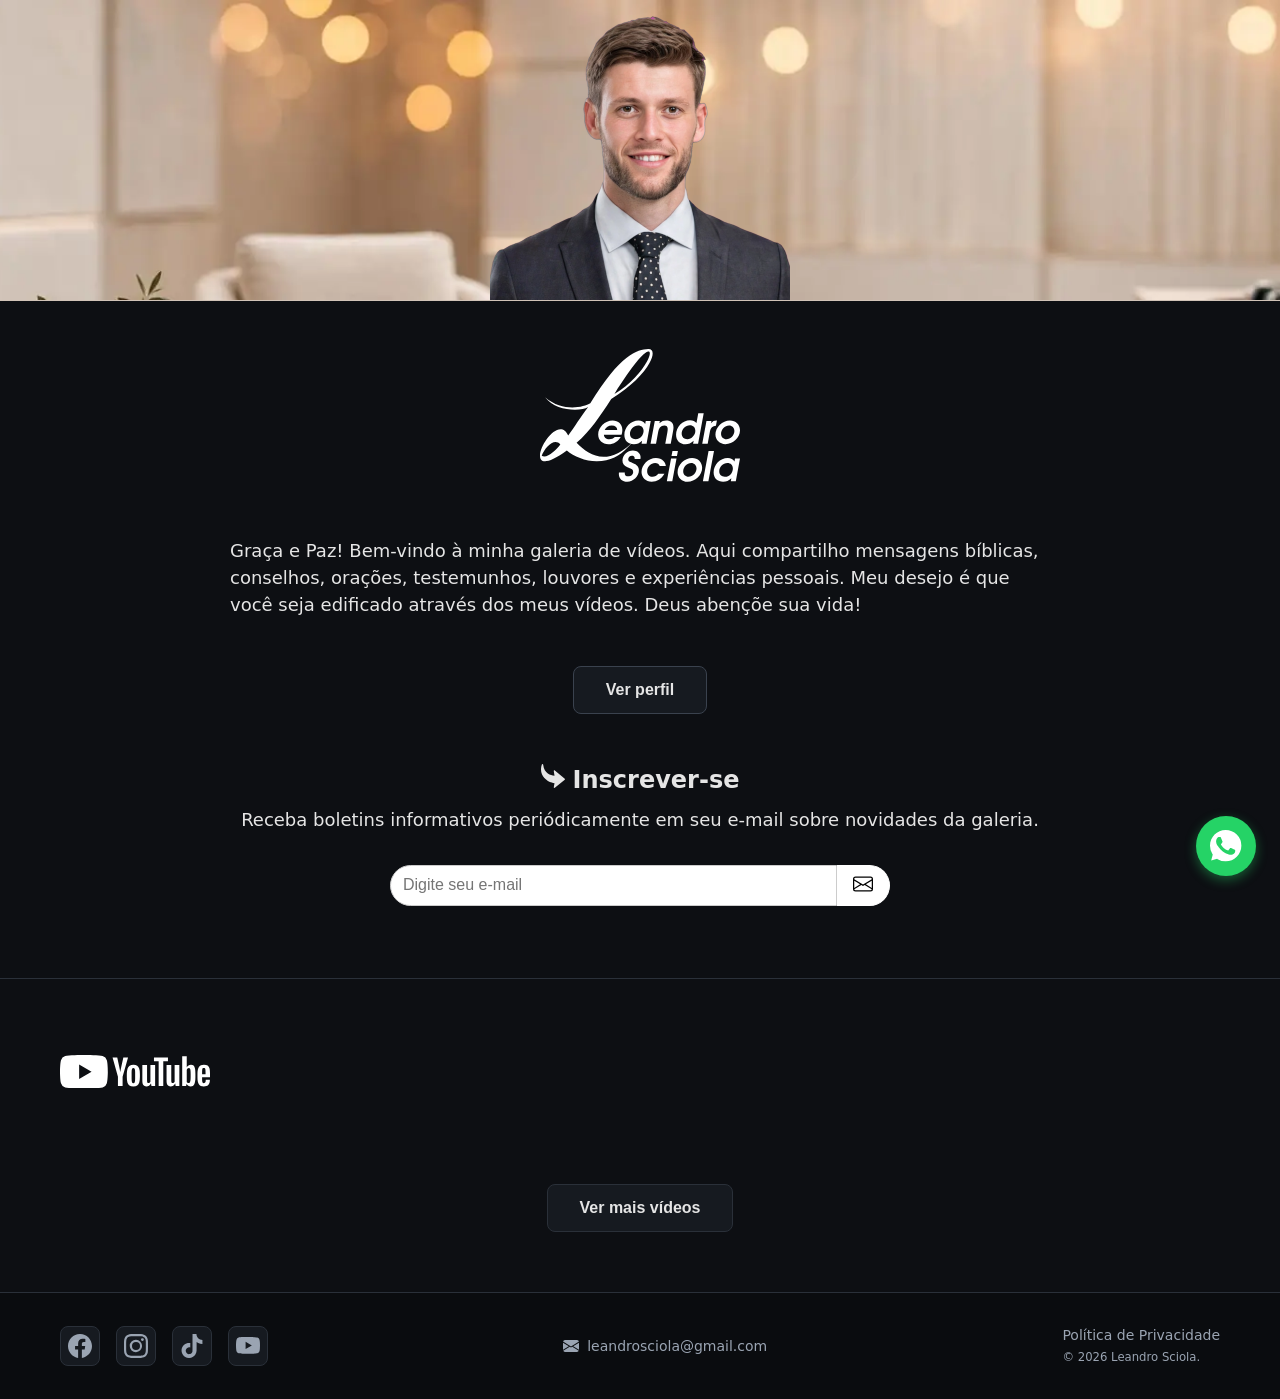
==== commit d381c673: "Updated" ====
--- a/_index.html
+++ b/_index.html
@@ -27,7 +27,6 @@
     <link rel="preload" href="./styles/theme.min.css" as="style">
     <link rel="preload" href="./scripts/youtube.min.js" as="script">
     <link rel="stylesheet" href="./styles/theme.min.css">
-    <!-- <base href="https://leandrosciola.codeberg.page/website/"> -->
   </head>
   <body style="background-color: #0D0F13">
     <header class="min-vh-100 border-bottom">
@@ -38,12 +37,9 @@
         <div class="container">
           <div class="hero-content">
             <div class="mb-5">
-              <div class="text-center mt-4">
-                <svg class="logo-fluid my-4" width="120" height="120" version="1.1" viewBox="0 0 31.75 31.75" xmlns="http://www.w3.org/2000/svg"><g transform="translate(-81.595 26.15)"><g transform="matrix(.24 0 0 .24 62.012 -19.874)"><rect x="81.595" y="-26.15" width="132.29" height="132.29" rx="13.229" ry="13.229" fill="#f00" stroke-width="2.4397"/><g transform="matrix(1.1887 0 0 1.1887 -29.166 -7.5394)" fill="#fff" stroke-width="1.9919"><path d="m138.89 34.801c8.5778-13.534 13.6-19.414 15.714-19.694h0.0966c1.0774 0 0.77455 1.9603-0.82936 4.8535-2.3278 4.2002-7.4068 10.36-14.983 14.841zm-21.482 19.277c-6.0675-13.444-25.794 25.282-0.64021 7.0175 3.2475 2.8 8.5147 4.9738 13.902 4.9738 6.4499-0.10782 10.677-2.4727 14.304-6.3661 1.6721-1.6281 3.0425-3.1304 3.7595-3.9088-12.408 12.995-21.224 8.1755-27.422 1.7013 6.4337-5.6002 10.805-12.241 16.089-20.361 9.3258-5.6936 15.194-12.04 17.78-16.707 2.1207-3.8268 1.9558-6.5336-0.49281-6.5336h-0.0966c-5.0982 0.18644-12.917 2.4693-26.91 25.244-3.3367 1.9131-12.906 4.2022-21.018-2.8014 4.768 6.4198 16.284 6.86 20.018 4.5375-3.524 4.4639-6.371 9.5453-9.2737 13.205zm-3.6495 4.1601c-2.0778 2.6786-6.212 6.6892-8.6444 5.2495 1.4374-3.9328 5.9068-8.5979 8.6444-5.2495z"/><path d="m170.88 33.691c6.8257-3.9823 18.872-10.547 21.924-16.054 0.31019-0.56 0.52331-1.1202 0.53928-1.68-0.20344-1.4001-1.6044-2.0533-3.7592-2.0533-8.0314 0-31.691 8.9587-38.984 22.119-4.8623 8.7737 11.743 11.482 16.794 14.562-5.1998 1.9599-18.22 6.7203-20.91 11.574-0.51728 0.93333-0.59084 1.7734-0.32581 2.7069 0.31798 0.84011 1.2866 1.2132 2.7556 1.2132 7.8763 0.30007 25.757-6.4938 22.191-15.489 4.6488-2.0187 13.857-7.7138 17.426-10.922-1.624 1.4947-13.3 7.8625-17.943 9.5078-3.3068-4.1069-13.545-4.658-12.256-10.165 0.16222-0.46655 0.32213-0.93333 0.63277-1.4933 4.0864-7.3736 24.869-19.601 30.353-19.601 0.19565 0 0.39199 0 0.53635 0.0921 0.43826 0.0921 0.52488 0.46655 0.1626 1.1202-1.1028 1.9897-6.1269 5.6156-13.215 10.378-1.9914 1.3347-5.2306 3.6858-5.9217 4.1831zm-3.3709 17.921c-0.15362 0.27854-0.16221 0.46655-0.26483 0.65322-2.3793 4.2935-13.071 9.8004-16.499 9.8004-0.88157 0-1.4065-0.46655-0.94092-1.3067 0.62088-1.1202 7.9028-5.6002 17.704-9.147z"/></g></g></g>
-                </svg>
-              </div>
-              <div class="d-flex justify-content-center">
-                <h1>Leandro Sciola</h1>
+              <div class="text-center">
+                <svg class="my-5" width="200" height="132.75" version="1.1" viewBox="0 0 52.917 35.122" xmlns="http://www.w3.org/2000/svg"><g transform="translate(-115.99 -18.299)"><g transform="matrix(.51263 0 0 .51263 53.605 131.11)" fill="#fff"><g stroke-width="2.178" aria-label="eandro"><path d="m163.77-175.81c0.27516-0.65617 0.42333-1.5875 0.42333-2.6247 0-2.794-2.0743-4.7625-5.0165-4.7625-3.9158 0-7.4507 3.4502-7.4507 7.2814 0 2.9422 2.1802 4.9953 5.3128 4.9953 2.6458 0 5.0588-1.4182 6.3288-3.7465h-3.0692c-0.80434 0.80434-1.651 1.1642-2.8575 1.1642-1.6298 0-2.7517-0.9525-2.7517-2.3072zm-8.6995-2.4977c0.55034-1.3758 2.032-2.3072 3.6618-2.3072 1.7992 0 2.7517 0.78317 2.8363 2.3072z"/><path d="m178.85-182.92h-2.5823l-0.27517 1.5663c-0.67733-1.2488-1.7992-1.8415-3.4502-1.8415-4.0005 0-7.3025 3.4078-7.3025 7.493 0 2.8787 1.9473 4.7837 4.9107 4.7837 1.651 0 2.921-0.52917 4.2333-1.7992l-0.27516 1.524h2.5823zm-6.5194 2.3072c1.7357 0 2.8363 1.0795 2.8363 2.794 0 0.91016-0.27517 1.8203-0.78317 2.5823-0.80433 1.143-1.9262 1.7357-3.3867 1.7357-1.7357 0-2.8575-1.0795-2.8575-2.7728 0-2.3283 1.9473-4.3392 4.191-4.3392z"/><path d="m178.76-171.19h2.8152l1.016-5.5245c0.27517-1.524 0.55034-2.2648 0.99484-2.8152 0.61383-0.71966 1.3758-1.0795 2.2437-1.0795 1.1642 0 1.778 0.59267 1.778 1.7145 0 0.61384-0.0635 1.2912-0.1905 1.9685l-1.0583 5.7362h2.8152l1.1642-6.2865c0.16934-0.9525 0.254-1.6298 0.254-2.2437 0-2.2437-1.3335-3.4713-3.7677-3.4713-1.3123 0-2.2225 0.35984-3.4925 1.397l0.21166-1.1218h-2.6035z"/><path d="m206.19-186.84h-2.8152l-0.91017 4.953c-0.635-0.91017-1.905-1.4605-3.3443-1.4605-3.8312 0-7.1967 3.5137-7.1967 7.493 0 2.9633 1.9473 4.9318 4.8683 4.9318 1.5875 0 2.8998-0.55033 4.2122-1.7992l-0.29634 1.524h2.5823zm-7.1332 6.0748c1.6933 0 2.8152 1.1642 2.8152 2.921 0 2.286-1.9473 4.3392-4.1275 4.3392-1.7357 0-2.921-1.1853-2.921-2.9422 0-2.3495 1.9473-4.318 4.2333-4.318z"/><path d="m205.43-171.19h2.8152l1.2065-6.5193c0.23283-1.6933 1.397-2.7517 3.048-2.7728l0.508-2.7093c-1.3758-0.0423-2.1167 0.3175-3.0268 1.4182l0.21166-1.143h-2.5823z"/><path d="m219.76-183.2c-3.9793 0-7.5142 3.4502-7.5142 7.3237 0 2.8152 2.2225 4.953 5.1223 4.953 4.0005 0 7.5565-3.3867 7.5565-7.1967 0-2.9633-2.159-5.08-5.1647-5.08zm-0.48684 2.5823c1.5875 0 2.7517 1.2277 2.7517 2.8787 0 2.2013-1.9685 4.2333-4.0852 4.2333-1.6298 0-2.794-1.1853-2.794-2.8363 0-2.2648 1.9473-4.2757 4.1275-4.2757z"/></g><g stroke-width="1.9929" aria-label="Sciola"><path d="m162.44-156.29c-0.0212 0.33866-0.0423 0.61383-0.0423 0.84666 0 1.0583 0.46567 2.159 1.1853 2.8152 0.71966 0.65616 1.9685 1.0795 3.1962 1.0795 3.1115 0 5.969-2.8152 5.969-5.8844 0-1.8415-0.9525-2.9422-3.2808-3.81-1.2065-0.4445-1.3547-0.508-1.6087-0.6985-0.381-0.27517-0.635-0.6985-0.635-1.0795 0-1.0795 0.86783-1.9262 1.9262-1.9262 0.5715 0 1.0583 0.23283 1.2488 0.61383 0.127 0.254 0.14817 0.381 0.14817 1.0372h2.9845c0.0635-0.40217 0.0847-0.74084 0.0847-0.99484 0-1.9685-1.6933-3.4502-3.9582-3.4502-2.8363 0-5.3975 2.4765-5.3975 5.207 0 1.6933 0.80434 2.794 2.5612 3.4925 1.9897 0.80433 2.1167 0.86783 2.4977 1.2065 0.29634 0.27516 0.46567 0.6985 0.46567 1.2065 0 1.27-1.143 2.286-2.54 2.286-1.1218 0-1.7992-0.55033-1.7992-1.5028 0-0.127 0-0.27517 0.0212-0.4445z"/><path d="m182.74-155.68c-0.71967 0.97367-1.8203 1.5452-2.9633 1.5452-1.6722 0-2.7728-1.143-2.7728-2.8787 0-2.3072 1.8627-4.2333 4.0852-4.2333 1.2277 0 2.0743 0.5715 2.3918 1.6087h3.175c-0.21166-1.2488-0.48683-1.8627-1.1218-2.54-0.9525-1.0372-2.4342-1.651-4.0217-1.651-3.8947 0-7.4083 3.4502-7.4083 7.2814 0 2.8787 2.2225 4.9953 5.2282 4.9953 2.7305 0 5.08-1.4817 6.5828-4.1275z"/><path d="m187.16-151.83h2.8152l2.1802-11.726h-2.8152zm2.413-12.996h2.8152l0.48683-2.6458h-2.8152z"/><path d="m200.22-163.83c-3.9793 0-7.5142 3.4502-7.5142 7.3237 0 2.8152 2.2225 4.953 5.1223 4.953 4.0005 0 7.5565-3.3867 7.5565-7.1967 0-2.9633-2.159-5.08-5.1647-5.08zm-0.48683 2.5823c1.5875 0 2.7517 1.2277 2.7517 2.8787 0 2.2013-1.9685 4.2333-4.0852 4.2333-1.6298 0-2.794-1.1853-2.794-2.8363 0-2.2648 1.9473-4.2757 4.1275-4.2757z"/><path d="m205.79-151.83h2.8152l2.8998-15.642h-2.8152z"/><path d="m224.92-163.55h-2.5823l-0.27516 1.5663c-0.67734-1.2488-1.7992-1.8415-3.4502-1.8415-4.0005 0-7.3025 3.4078-7.3025 7.493 0 2.8787 1.9473 4.7837 4.9107 4.7837 1.651 0 2.921-0.52917 4.2333-1.7992l-0.27517 1.524h2.5823zm-6.5193 2.3072c1.7357 0 2.8363 1.0795 2.8363 2.794 0 0.91017-0.27517 1.8203-0.78317 2.5823-0.80434 1.143-1.9262 1.7357-3.3867 1.7357-1.7357 0-2.8575-1.0795-2.8575-2.7728 0-2.3283 1.9473-4.3392 4.191-4.3392z"/></g><path d="m160.11-196.84c9.5291-15.035 15.108-21.567 17.456-21.878h0.10731c1.1969 0 0.86045 2.1777-0.92134 5.3918-2.586 4.666-8.2282 11.509-16.644 16.487zm-23.864 21.415c-6.7404-14.935-28.655 28.086-0.71121 7.7958 3.6077 3.1106 9.459 5.5254 15.443 5.5254 7.1652-0.11978 11.862-2.7469 15.891-7.0721 1.8575-1.8087 3.3799-3.4776 4.1765-4.3423-13.785 14.437-23.578 9.0822-30.464 1.89 7.1472-6.2213 12.004-13.598 17.873-22.619 10.36-6.325 16.879-13.376 19.752-18.56 2.3559-4.2512 2.1727-7.2582-0.54746-7.2582h-0.10732c-5.6636 0.20712-14.35 2.7431-29.894 28.043-3.7068 2.1253-14.337 4.6683-23.349-3.1121 5.2968 7.1318 18.09 7.6208 22.238 5.0407-3.9148 4.959-7.0776 10.604-10.302 14.669zm-4.0543 4.6215c-2.3082 2.9756-6.9009 7.431-9.6031 5.8317 1.5968-4.369 6.5619-9.5514 9.6031-5.8317z" stroke-width="2.2128"/></g></g>
+                </svg>
               </div>
               <div class="d-flex justify-content-center">
                 <p class="text-block-width text-light mb-4">
--- a/styles/theme.min.css
+++ b/styles/theme.min.css
@@ -1 +1 @@
-.btn,nav a{text-decoration:none}.hero p,nav a{color:var(--text-muted)}.hero,.hero-content,.thumb{position:relative}.thumb,.youtube{aspect-ratio:16/9}.btn,.video-card,form button{cursor:pointer}:root{--regular:#0D0F13;--dark:#161A20;--dark-subtle:#1F252E;--text-muted:#9AA4B2;--primary:#D1C3B8;--secondary:#1F252E;--light:#E5E5E5;--success:#278157;--danger:#FF0033;--border:#2A3039;--radius:12px}*{margin:0;padding:0;box-sizing:border-box}body{font-family:sans,sans-serif;background:var(--regular);color:var(--light);line-height:1.5;display:flex;flex-direction:column}.container{width:100%;max-width:1200px;margin:0 auto;padding:0 20px}.w-100{width:100%!important}.h-100{height:100%!important}.min-vh-100{min-height:100vh!important}.m-0{margin:0!important}.me-2{margin-right:8px!important}.mt-2,.my-2{margin-top:8px!important}.mb-2,.my-2{margin-bottom:8px!important}.mb-4,.my-4{margin-bottom:24px!important}.mt-4,.my-4{margin-top:24px!important}.mt-5,.my-5{margin-top:48px!important}.mb-5,.my-5{margin-bottom:48px!important}.p-0{padding:0!important}.p-2{padding:8px!important}.p-4{padding:24px!important}.pb-4{padding-bottom:24px!important}.d-none{display:none!important}.rounded{border-radius:6px!important}.rounded-start{border-radius:6px 0 0 6px!important}.rounded-end{border-radius:0 6px 6px 0!important}.list-unstyled{list-style:none!important}.fw-bold{font-weight:700!important}.text-light{color:var(--light)!important}.text-muted{color:var(--text-muted)!important}.bg-dark{background-color:var(--dark)!important}.bg-light{background-color:var(--light)!important}.bg-white{background-color:#fff!important}.bg-primary{background-color:var(--primary)!important}.bg-secondary{background-color:var(--secondary)!important}.bg-success{background-color:var(--success)!important}.bg-danger{background-color:var(--danger)!important}.object-fit-cover{object-fit:cover!important}.rounded-circle{border-radius:50%!important}.overflow-hidden{overflow:hidden!important}.hero,.thumb,.video-card,.video-title{overflow:hidden}.btn{padding:14px 32px;border-radius:8px;font-weight:600;border:1px solid;outline:0;font-size:1rem}.btn-secondary{background:var(--secondary)!important;color:#fff}.btn-secondary:active,.btn-secondary:hover{background-color:#424242!important}.btn-success{background:var(--success)!important;color:#fff}.btn-dark,.social-links a:hover,nav a:hover{color:var(--light)}.btn-success:active,.btn-success:hover{background-color:#26a269!important}.btn-dark{background:var(--dark);border-color:#3a424e}.btn-dark:active,.btn-dark:hover{background:var(--dark-subtle)}::-webkit-input-placeholder{font-weight:400!important}:-moz-placeholder{font-weight:400!important}::-moz-placeholder{font-weight:400!important}:-ms-input-placeholder{font-weight:400!important}::-ms-input-placeholder{font-weight:400!important}::placeholder{font-weight:400!important}.d-flex{display:flex!important}.hero,nav ul{display:flex}.flex-column{flex-direction:column!important}.align-items-center{align-items:center!important}.justify-content-center{justify-content:center!important}.text-center{text-align:center!important}.border-top{border-top:1px solid var(--border)!important}.border-bottom{border-bottom:1px solid var(--border)}.border{border:1px solid var(--border)!important}.justify-content{display:flex;justify-content:space-between;align-items:center;padding:8px 0}nav ul{gap:24px;list-style:none}nav a{font-weight:500;transition:color .2s}.banner{height:300px;background-color:var(--primary);background-image:url('../images/studio.webp');background-size:cover;background-position:center}.thumb,.thumb img{width:100%;height:180px}.social-links a,.video-card{background:var(--dark);text-decoration:none}.hero{align-items:center;border-top:solid var(--primary) 1px}.hero::after{content:"";position:absolute;inset:0;background:var(--regular)}.hero-content{z-index:2}.hero h1{font-size:3rem;line-height:1.1;margin-bottom:16px}.hero p{font-size:1.125rem;margin-bottom:28px}.hero .text-block-width{max-width:820px}main{flex:1;padding:60px 0}.section-header{margin-bottom:32px}.gallery{display:grid;grid-template-columns:repeat(auto-fill,minmax(300px,1fr));gap:24px}.video-card{border-radius:var(--radius);transition:.5s;color:inherit;display:block}.play-icon,.thumb{display:grid;place-items:center}.video-card:active,.video-card:hover{background:var(--dark-subtle);transform:scale(1.1);border-color:#3a424e}.thumb{background:#0b0d10}.thumb img{object-fit:cover;opacity:.85;transition:opacity .3s,transform .3s}.video-card:hover.thumb img{opacity:1;transform:scale(1.05)}.play-icon{position:absolute;width:56px;height:56px;background:rgba(0,0,0,.6);border-radius:50%;transition:transform .2s}.video-card:hover.play-icon{transform:scale(1.1);background:var(--danger)}.btn-load-more:hover:not(:disabled),.social-links a:hover{transform:translateY(-2px)}.play-icon::after{content:"";border-left:16px solid #fff;border-top:10px solid transparent;border-bottom:10px solid transparent;margin-left:4px}.duration{position:absolute;bottom:8px;right:8px;background:rgba(0,0,0,.8);padding:2px 6px;border-radius:4px;font-size:.75rem;font-weight:600}.video-info{padding:16px}.video-title{font-size:1rem;font-weight:600;margin-bottom:8px;display:-webkit-box;-webkit-line-clamp:2;-webkit-box-orient:vertical}.error-msg,.footer-text,.loading-msg,.video-meta,a{font-size:.875rem;color:var(--text-muted)}.load-more-wrap{display:flex;justify-content:center;margin-top:40px;flex-direction:column;align-items:center;gap:16px}.btn-load-more{transition:.2s}.btn-load-more:disabled{opacity:.5;cursor:not-allowed;transform:none}.error-msg{color:#ff4d6d}.youtube{display:block;width:100vw;height:100vh;border:none}footer{background:#0a0c0f;padding:32px 0;margin-top:auto}.footer-content{display:flex;flex-wrap:wrap;justify-content:space-between;align-items:center;gap:24px}.social-links{display:flex;gap:16px;list-style:none}.social-links a,.whatsapp-float{display:grid;place-items:center}.social-links a{width:40px;height:40px;border-radius:8px;color:var(--text-muted);transition:.2s}.social-links a:hover{background:var(--dark-subtle)}.whatsapp-float{position:fixed;width:60px;height:60px;bottom:24px;right:24px;background:#25d366;color:#fff;border-radius:50%;box-shadow:0 4px 12px rgba(37,211,102,.4);z-index:999;transition:.3s;animation:2s infinite pulse}.whatsapp-float:hover{background:#20ba5a;transform:scale(1.1);box-shadow:0 6px 20px rgba(37,211,102,.6)}@keyframes pulse{0%{box-shadow:0 0 0 0 rgba(37,211,102,.7)}70%{box-shadow:0 0 0 15px rgba(37,211,102,0)}100%{box-shadow:0 0 0 0 rgba(37,211,102,0)}}form{display:flex;gap:0;width:100%;max-width:500px}form input{flex:1;padding:8px 12px;border:1px solid #ccc;border-radius:24px 0 0 24px;font-size:16px;outline:0}form button{padding:8px 16px;border:1px solid #fff;border-left:none;border-radius:0 24px 24px 0;background:#fff}.text-decoration-none{text-decoration:none}.image-align-center{display:flex;align-items:center}.loader{height:4px;width:100%;--c:no-repeat linear-gradient(var(--success) 0 0);background:var(--c),var(--c),#fff;background-size:60% 100%;animation:3s infinite l16;margin-top:42px}@keyframes l16{0%{background-position:-150% 0,-150% 0}66%{background-position:250% 0,-150% 0}100%{background-position:250% 0,250% 0}}dialog[open]{display:flex;flex-direction:column;justify-content:center;align-items:center;position:fixed;top:50%;left:50%;transform:translate(-50%,-50%);width:fit-content;height:fit-content;max-width:none;max-height:none;margin:0;padding:0;border:none;overflow:visible;text-align:center;background-color:transparent}dialog button{margin-top:24px;padding:10px}dialog button::after{content:'Fechar'}dialog.btn-close button{margin:0;padding:12px 16px;position:absolute;top:5px;right:5px;border:none}dialog.btn-close button::after{content:'X';color:var(--light);font-size:20px}dialog::backdrop{background-color:rgba(0,0,0,.9)}@media (max-width:360px){.justify-content{padding:0 0 24px}.justify-content-sm-center{justify-content:center}.text-sm-center{text-align:center}dialog[open]{min-width:90%}}@media (max-width:640px){.justify-content{flex-direction:column;gap:16px}.footer-content{flex-direction:column;text-align:center}.whatsapp-float{width:56px;height:56px;bottom:20px;right:20px}}@media (max-width:768px){.hero{min-height:360px}.hero h1{font-size:2rem}.logo-fluid{width:100px;height:100px}}@media (max-width:575px) and (orientation:portrait){.youtube{height:300px}dialog[open]{min-width:80%}dialog.btn-close button{top:-52px}}@media (min-width:576px) and (orientation:portrait){.youtube{height:500px}dialog[open]{min-width:70%}dialog.btn-close button{top:-52px}}@media (min-width:768px) and (orientation:portrait){.youtube{height:700px}}+.btn,nav a{text-decoration:none}.hero p,nav a{color:var(--text-muted)}.hero,.hero-content,.thumb{position:relative}.thumb,.youtube{aspect-ratio:16/9}.btn,.video-card,form button{cursor:pointer}:root{--regular:#0D0F13;--dark:#161A20;--dark-subtle:#1F252E;--text-muted:#9AA4B2;--primary:#D1C3B8;--secondary:#1F252E;--light:#E5E5E5;--success:#278157;--danger:#FF0033;--border:#2A3039;--radius:12px}*{margin:0;padding:0;box-sizing:border-box}body{font-family:sans,sans-serif;background:var(--regular);color:var(--light);line-height:1.5;display:flex;flex-direction:column}.container{width:100%;max-width:1200px;margin:0 auto;padding:0 20px}.w-100{width:100%!important}.h-100{height:100%!important}.min-vh-100{min-height:100vh!important}.m-0{margin:0!important}.me-2{margin-right:8px!important}.mt-2,.my-2{margin-top:8px!important}.mb-2,.my-2{margin-bottom:8px!important}.mb-4,.my-4{margin-bottom:24px!important}.mt-4,.my-4{margin-top:24px!important}.mt-5,.my-5{margin-top:48px!important}.mb-5,.my-5{margin-bottom:48px!important}.p-0{padding:0!important}.p-2{padding:8px!important}.p-4{padding:24px!important}.pb-4{padding-bottom:24px!important}.d-none{display:none!important}.rounded{border-radius:6px!important}.rounded-start{border-radius:6px 0 0 6px!important}.rounded-end{border-radius:0 6px 6px 0!important}.list-unstyled{list-style:none!important}.fw-bold{font-weight:700!important}.text-light{color:var(--light)!important}.text-muted{color:var(--text-muted)!important}.bg-dark{background-color:var(--dark)!important}.bg-light{background-color:var(--light)!important}.bg-white{background-color:#fff!important}.bg-primary{background-color:var(--primary)!important}.bg-secondary{background-color:var(--secondary)!important}.bg-success{background-color:var(--success)!important}.bg-danger{background-color:var(--danger)!important}.object-fit-cover{object-fit:cover!important}.rounded-circle{border-radius:50%!important}.overflow-hidden{overflow:hidden!important}.hero,.thumb,.video-card,.video-title{overflow:hidden}.btn{padding:14px 32px;border-radius:8px;font-weight:600;border:1px solid;outline:0;font-size:1rem}.btn-secondary{background:var(--secondary)!important;color:#fff}.btn-secondary:active,.btn-secondary:hover{background-color:#424242!important}.btn-success{background:var(--success)!important;color:#fff}.btn-dark,.social-links a:hover,nav a:hover{color:var(--light)}.btn-success:active,.btn-success:hover{background-color:#26a269!important}.btn-dark{background:var(--dark);border-color:#3a424e}.btn-dark:active,.btn-dark:hover{background:var(--dark-subtle)}::-webkit-input-placeholder{font-weight:400!important}:-moz-placeholder{font-weight:400!important}::-moz-placeholder{font-weight:400!important}:-ms-input-placeholder{font-weight:400!important}::-ms-input-placeholder{font-weight:400!important}::placeholder{font-weight:400!important}.d-flex{display:flex!important}.hero,nav ul{display:flex}.flex-column{flex-direction:column!important}.align-items-center{align-items:center!important}.justify-content-center{justify-content:center!important}.text-center{text-align:center!important}.border-top{border-top:1px solid var(--border)!important}.border-bottom{border-bottom:1px solid var(--border)}.border{border:1px solid var(--border)!important}.justify-content{display:flex;justify-content:space-between;align-items:center;padding:8px 0}nav ul{gap:24px;list-style:none}nav a{font-weight:500;transition:color .2s}.banner{height:300px;background-color:var(--primary);background-image:url('../images/studio.webp');background-size:cover;background-position:center}.thumb,.thumb img{width:100%;height:180px}.social-links a,.video-card{background:var(--dark);text-decoration:none}.hero{align-items:center;border-top:solid var(--primary) 1px}.hero::after{content:"";position:absolute;inset:0;background:var(--regular)}.hero-content{z-index:2}.hero h1{font-size:3rem;line-height:1.1;margin-bottom:16px}.hero p{font-size:1.125rem;margin-bottom:28px}.hero .text-block-width{max-width:820px}main{flex:1;padding:60px 0}.section-header{margin-bottom:32px}.gallery{display:grid;grid-template-columns:repeat(auto-fill,minmax(300px,1fr));gap:24px}.video-card{border-radius:var(--radius);transition:.5s;color:inherit;display:block}.play-icon,.thumb{display:grid;place-items:center}.video-card:active,.video-card:hover{background:var(--dark-subtle);transform:scale(1.1);border-color:#3a424e}.thumb{background:#0b0d10}.thumb img{object-fit:cover;opacity:.85;transition:opacity .3s,transform .3s}.video-card:hover.thumb img{opacity:1;transform:scale(1.05)}.play-icon{position:absolute;width:56px;height:56px;background:rgba(0,0,0,.6);border-radius:50%;transition:transform .2s}.video-card:hover.play-icon{transform:scale(1.1);background:var(--danger)}.btn-load-more:hover:not(:disabled),.social-links a:hover{transform:translateY(-2px)}.play-icon::after{content:"";border-left:16px solid #fff;border-top:10px solid transparent;border-bottom:10px solid transparent;margin-left:4px}.duration{position:absolute;bottom:8px;right:8px;background:rgba(0,0,0,.8);padding:2px 6px;border-radius:4px;font-size:.75rem;font-weight:600}.video-info{padding:16px}.video-title{font-size:1rem;font-weight:600;margin-bottom:8px;display:-webkit-box;-webkit-line-clamp:2;-webkit-box-orient:vertical}.error-msg,.footer-text,.loading-msg,.video-meta,a{font-size:.875rem;color:var(--text-muted)}.load-more-wrap{display:flex;justify-content:center;margin-top:40px;flex-direction:column;align-items:center;gap:16px}.btn-load-more{transition:.2s}.btn-load-more:disabled{opacity:.5;cursor:not-allowed;transform:none}.error-msg{color:#ff4d6d}.youtube{display:block;width:100vw;height:100vh;border:none}footer{background:#0a0c0f;padding:32px 0;margin-top:auto}.footer-content{display:flex;flex-wrap:wrap;justify-content:space-between;align-items:center;gap:24px}.social-links{display:flex;gap:16px;list-style:none}.social-links a,.whatsapp-float{display:grid;place-items:center}.social-links a{width:40px;height:40px;border-radius:8px;color:var(--text-muted);transition:.2s}.social-links a:hover{background:var(--dark-subtle)}.whatsapp-float{position:fixed;width:60px;height:60px;bottom:24px;right:24px;background:#25d366;color:#fff;border-radius:50%;box-shadow:0 4px 12px rgba(37,211,102,.4);z-index:999;transition:.3s;animation:2s infinite pulse}.whatsapp-float:hover{background:#20ba5a;transform:scale(1.1);box-shadow:0 6px 20px rgba(37,211,102,.6)}@keyframes pulse{0%{box-shadow:0 0 0 0 rgba(37,211,102,.7)}70%{box-shadow:0 0 0 15px rgba(37,211,102,0)}100%{box-shadow:0 0 0 0 rgba(37,211,102,0)}}form{display:flex;gap:0;width:100%;max-width:500px}form input{flex:1;padding:8px 12px;border:1px solid #ccc;border-radius:24px 0 0 24px;font-size:16px;outline:0}form button{padding:8px 16px;border:1px solid #fff;border-left:none;border-radius:0 24px 24px 0;background:#fff}.text-decoration-none{text-decoration:none}.image-align-center{display:flex;align-items:center}.loader{height:4px;width:100%;--c:no-repeat linear-gradient(var(--danger) 0 0);background:var(--c),var(--c),#fff;background-size:60% 100%;animation:3s infinite l16;margin-top:42px}@keyframes l16{0%{background-position:-150% 0,-150% 0}66%{background-position:250% 0,-150% 0}100%{background-position:250% 0,250% 0}}dialog[open]{display:flex;flex-direction:column;justify-content:center;align-items:center;position:fixed;top:50%;left:50%;transform:translate(-50%,-50%);width:fit-content;height:fit-content;max-width:none;max-height:none;margin:0;padding:0;border:none;overflow:visible;text-align:center;background-color:transparent}dialog button{margin-top:24px;padding:10px}dialog button::after{content:'Fechar'}dialog.btn-close button{margin:0;padding:12px 16px;position:absolute;top:5px;right:5px;border:none}dialog.btn-close button::after{content:'X';color:var(--light);font-size:20px}dialog::backdrop{background-color:rgba(0,0,0,.9)}@media (max-width:360px){.justify-content{padding:0 0 24px}.justify-content-sm-center{justify-content:center}.text-sm-center{text-align:center}dialog[open]{min-width:90%}}@media (max-width:640px){.justify-content{flex-direction:column;gap:16px}.footer-content{flex-direction:column;text-align:center}.whatsapp-float{width:56px;height:56px;bottom:20px;right:20px}}@media (max-width:768px){.hero{min-height:360px}.hero h1{font-size:2rem}}@media (max-width:575px) and (orientation:portrait){.youtube{height:300px}dialog[open]{min-width:80%}dialog.btn-close button{top:-52px}}@media (min-width:576px) and (orientation:portrait){.youtube{height:500px}dialog[open]{min-width:70%}dialog.btn-close button{top:-52px}}@media (min-width:768px) and (orientation:portrait){.youtube{height:700px}}
--- a/styles/theme.min.css
+++ b/styles/theme.min.css
@@ -1 +1 @@
-.btn,nav a{text-decoration:none}.hero p,nav a{color:var(--text-muted)}.hero,.hero-content,.thumb{position:relative}.thumb,.youtube{aspect-ratio:16/9}.btn,.video-card,form button{cursor:pointer}:root{--regular:#0D0F13;--dark:#161A20;--dark-subtle:#1F252E;--text-muted:#9AA4B2;--primary:#D1C3B8;--secondary:#1F252E;--light:#E5E5E5;--success:#278157;--danger:#FF0033;--border:#2A3039;--radius:12px}*{margin:0;padding:0;box-sizing:border-box}body{font-family:sans,sans-serif;background:var(--regular);color:var(--light);line-height:1.5;display:flex;flex-direction:column}.container{width:100%;max-width:1200px;margin:0 auto;padding:0 20px}.w-100{width:100%!important}.h-100{height:100%!important}.min-vh-100{min-height:100vh!important}.m-0{margin:0!important}.me-2{margin-right:8px!important}.mt-2,.my-2{margin-top:8px!important}.mb-2,.my-2{margin-bottom:8px!important}.mb-4,.my-4{margin-bottom:24px!important}.mt-4,.my-4{margin-top:24px!important}.mt-5,.my-5{margin-top:48px!important}.mb-5,.my-5{margin-bottom:48px!important}.p-0{padding:0!important}.p-2{padding:8px!important}.p-4{padding:24px!important}.pb-4{padding-bottom:24px!important}.d-none{display:none!important}.rounded{border-radius:6px!important}.rounded-start{border-radius:6px 0 0 6px!important}.rounded-end{border-radius:0 6px 6px 0!important}.list-unstyled{list-style:none!important}.fw-bold{font-weight:700!important}.text-light{color:var(--light)!important}.text-muted{color:var(--text-muted)!important}.bg-dark{background-color:var(--dark)!important}.bg-light{background-color:var(--light)!important}.bg-white{background-color:#fff!important}.bg-primary{background-color:var(--primary)!important}.bg-secondary{background-color:var(--secondary)!important}.bg-success{background-color:var(--success)!important}.bg-danger{background-color:var(--danger)!important}.object-fit-cover{object-fit:cover!important}.rounded-circle{border-radius:50%!important}.overflow-hidden{overflow:hidden!important}.hero,.thumb,.video-card,.video-title{overflow:hidden}.btn{padding:14px 32px;border-radius:8px;font-weight:600;border:1px solid;outline:0;font-size:1rem}.btn-secondary{background:var(--secondary)!important;color:#fff}.btn-secondary:active,.btn-secondary:hover{background-color:#424242!important}.btn-success{background:var(--success)!important;color:#fff}.btn-dark,.social-links a:hover,nav a:hover{color:var(--light)}.btn-success:active,.btn-success:hover{background-color:#26a269!important}.btn-dark{background:var(--dark);border-color:#3a424e}.btn-dark:active,.btn-dark:hover{background:var(--dark-subtle)}::-webkit-input-placeholder{font-weight:400!important}:-moz-placeholder{font-weight:400!important}::-moz-placeholder{font-weight:400!important}:-ms-input-placeholder{font-weight:400!important}::-ms-input-placeholder{font-weight:400!important}::placeholder{font-weight:400!important}.d-flex{display:flex!important}.hero,nav ul{display:flex}.flex-column{flex-direction:column!important}.align-items-center{align-items:center!important}.justify-content-center{justify-content:center!important}.text-center{text-align:center!important}.border-top{border-top:1px solid var(--border)!important}.border-bottom{border-bottom:1px solid var(--border)}.border{border:1px solid var(--border)!important}.justify-content{display:flex;justify-content:space-between;align-items:center;padding:8px 0}nav ul{gap:24px;list-style:none}nav a{font-weight:500;transition:color .2s}.banner{height:300px;background-color:var(--primary);background-image:url('../images/studio.webp');background-size:cover;background-position:center}.thumb,.thumb img{width:100%;height:180px}.social-links a,.video-card{background:var(--dark);text-decoration:none}.hero{align-items:center;border-top:solid var(--primary) 1px}.hero::after{content:"";position:absolute;inset:0;background:var(--regular)}.hero-content{z-index:2}.hero h1{font-size:3rem;line-height:1.1;margin-bottom:16px}.hero p{font-size:1.125rem;margin-bottom:28px}.hero .text-block-width{max-width:820px}main{flex:1;padding:60px 0}.section-header{margin-bottom:32px}.gallery{display:grid;grid-template-columns:repeat(auto-fill,minmax(300px,1fr));gap:24px}.video-card{border-radius:var(--radius);transition:.5s;color:inherit;display:block}.play-icon,.thumb{display:grid;place-items:center}.video-card:active,.video-card:hover{background:var(--dark-subtle);transform:scale(1.1);border-color:#3a424e}.thumb{background:#0b0d10}.thumb img{object-fit:cover;opacity:.85;transition:opacity .3s,transform .3s}.video-card:hover.thumb img{opacity:1;transform:scale(1.05)}.play-icon{position:absolute;width:56px;height:56px;background:rgba(0,0,0,.6);border-radius:50%;transition:transform .2s}.video-card:hover.play-icon{transform:scale(1.1);background:var(--danger)}.btn-load-more:hover:not(:disabled),.social-links a:hover{transform:translateY(-2px)}.play-icon::after{content:"";border-left:16px solid #fff;border-top:10px solid transparent;border-bottom:10px solid transparent;margin-left:4px}.duration{position:absolute;bottom:8px;right:8px;background:rgba(0,0,0,.8);padding:2px 6px;border-radius:4px;font-size:.75rem;font-weight:600}.video-info{padding:16px}.video-title{font-size:1rem;font-weight:600;margin-bottom:8px;display:-webkit-box;-webkit-line-clamp:2;-webkit-box-orient:vertical}.error-msg,.footer-text,.loading-msg,.video-meta,a{font-size:.875rem;color:var(--text-muted)}.load-more-wrap{display:flex;justify-content:center;margin-top:40px;flex-direction:column;align-items:center;gap:16px}.btn-load-more{transition:.2s}.btn-load-more:disabled{opacity:.5;cursor:not-allowed;transform:none}.error-msg{color:#ff4d6d}.youtube{display:block;width:100vw;height:100vh;border:none}footer{background:#0a0c0f;padding:32px 0;margin-top:auto}.footer-content{display:flex;flex-wrap:wrap;justify-content:space-between;align-items:center;gap:24px}.social-links{display:flex;gap:16px;list-style:none}.social-links a,.whatsapp-float{display:grid;place-items:center}.social-links a{width:40px;height:40px;border-radius:8px;color:var(--text-muted);transition:.2s}.social-links a:hover{background:var(--dark-subtle)}.whatsapp-float{position:fixed;width:60px;height:60px;bottom:24px;right:24px;background:#25d366;color:#fff;border-radius:50%;box-shadow:0 4px 12px rgba(37,211,102,.4);z-index:999;transition:.3s;animation:2s infinite pulse}.whatsapp-float:hover{background:#20ba5a;transform:scale(1.1);box-shadow:0 6px 20px rgba(37,211,102,.6)}@keyframes pulse{0%{box-shadow:0 0 0 0 rgba(37,211,102,.7)}70%{box-shadow:0 0 0 15px rgba(37,211,102,0)}100%{box-shadow:0 0 0 0 rgba(37,211,102,0)}}form{display:flex;gap:0;width:100%;max-width:500px}form input{flex:1;padding:8px 12px;border:1px solid #ccc;border-radius:24px 0 0 24px;font-size:16px;outline:0}form button{padding:8px 16px;border:1px solid #fff;border-left:none;border-radius:0 24px 24px 0;background:#fff}.text-decoration-none{text-decoration:none}.image-align-center{display:flex;align-items:center}.loader{height:4px;width:100%;--c:no-repeat linear-gradient(var(--success) 0 0);background:var(--c),var(--c),#fff;background-size:60% 100%;animation:3s infinite l16;margin-top:42px}@keyframes l16{0%{background-position:-150% 0,-150% 0}66%{background-position:250% 0,-150% 0}100%{background-position:250% 0,250% 0}}dialog[open]{display:flex;flex-direction:column;justify-content:center;align-items:center;position:fixed;top:50%;left:50%;transform:translate(-50%,-50%);width:fit-content;height:fit-content;max-width:none;max-height:none;margin:0;padding:0;border:none;overflow:visible;text-align:center;background-color:transparent}dialog button{margin-top:24px;padding:10px}dialog button::after{content:'Fechar'}dialog.btn-close button{margin:0;padding:12px 16px;position:absolute;top:5px;right:5px;border:none}dialog.btn-close button::after{content:'X';color:var(--light);font-size:20px}dialog::backdrop{background-color:rgba(0,0,0,.9)}@media (max-width:360px){.justify-content{padding:0 0 24px}.justify-content-sm-center{justify-content:center}.text-sm-center{text-align:center}dialog[open]{min-width:90%}}@media (max-width:640px){.justify-content{flex-direction:column;gap:16px}.footer-content{flex-direction:column;text-align:center}.whatsapp-float{width:56px;height:56px;bottom:20px;right:20px}}@media (max-width:768px){.hero{min-height:360px}.hero h1{font-size:2rem}.logo-fluid{width:100px;height:100px}}@media (max-width:575px) and (orientation:portrait){.youtube{height:300px}dialog[open]{min-width:80%}dialog.btn-close button{top:-52px}}@media (min-width:576px) and (orientation:portrait){.youtube{height:500px}dialog[open]{min-width:70%}dialog.btn-close button{top:-52px}}@media (min-width:768px) and (orientation:portrait){.youtube{height:700px}}+.btn,nav a{text-decoration:none}.hero p,nav a{color:var(--text-muted)}.hero,.hero-content,.thumb{position:relative}.thumb,.youtube{aspect-ratio:16/9}.btn,.video-card,form button{cursor:pointer}:root{--regular:#0D0F13;--dark:#161A20;--dark-subtle:#1F252E;--text-muted:#9AA4B2;--primary:#D1C3B8;--secondary:#1F252E;--light:#E5E5E5;--success:#278157;--danger:#FF0033;--border:#2A3039;--radius:12px}*{margin:0;padding:0;box-sizing:border-box}body{font-family:sans,sans-serif;background:var(--regular);color:var(--light);line-height:1.5;display:flex;flex-direction:column}.container{width:100%;max-width:1200px;margin:0 auto;padding:0 20px}.w-100{width:100%!important}.h-100{height:100%!important}.min-vh-100{min-height:100vh!important}.m-0{margin:0!important}.me-2{margin-right:8px!important}.mt-2,.my-2{margin-top:8px!important}.mb-2,.my-2{margin-bottom:8px!important}.mb-4,.my-4{margin-bottom:24px!important}.mt-4,.my-4{margin-top:24px!important}.mt-5,.my-5{margin-top:48px!important}.mb-5,.my-5{margin-bottom:48px!important}.p-0{padding:0!important}.p-2{padding:8px!important}.p-4{padding:24px!important}.pb-4{padding-bottom:24px!important}.d-none{display:none!important}.rounded{border-radius:6px!important}.rounded-start{border-radius:6px 0 0 6px!important}.rounded-end{border-radius:0 6px 6px 0!important}.list-unstyled{list-style:none!important}.fw-bold{font-weight:700!important}.text-light{color:var(--light)!important}.text-muted{color:var(--text-muted)!important}.bg-dark{background-color:var(--dark)!important}.bg-light{background-color:var(--light)!important}.bg-white{background-color:#fff!important}.bg-primary{background-color:var(--primary)!important}.bg-secondary{background-color:var(--secondary)!important}.bg-success{background-color:var(--success)!important}.bg-danger{background-color:var(--danger)!important}.object-fit-cover{object-fit:cover!important}.rounded-circle{border-radius:50%!important}.overflow-hidden{overflow:hidden!important}.hero,.thumb,.video-card,.video-title{overflow:hidden}.btn{padding:14px 32px;border-radius:8px;font-weight:600;border:1px solid;outline:0;font-size:1rem}.btn-secondary{background:var(--secondary)!important;color:#fff}.btn-secondary:active,.btn-secondary:hover{background-color:#424242!important}.btn-success{background:var(--success)!important;color:#fff}.btn-dark,.social-links a:hover,nav a:hover{color:var(--light)}.btn-success:active,.btn-success:hover{background-color:#26a269!important}.btn-dark{background:var(--dark);border-color:#3a424e}.btn-dark:active,.btn-dark:hover{background:var(--dark-subtle)}::-webkit-input-placeholder{font-weight:400!important}:-moz-placeholder{font-weight:400!important}::-moz-placeholder{font-weight:400!important}:-ms-input-placeholder{font-weight:400!important}::-ms-input-placeholder{font-weight:400!important}::placeholder{font-weight:400!important}.d-flex{display:flex!important}.hero,nav ul{display:flex}.flex-column{flex-direction:column!important}.align-items-center{align-items:center!important}.justify-content-center{justify-content:center!important}.text-center{text-align:center!important}.border-top{border-top:1px solid var(--border)!important}.border-bottom{border-bottom:1px solid var(--border)}.border{border:1px solid var(--border)!important}.justify-content{display:flex;justify-content:space-between;align-items:center;padding:8px 0}nav ul{gap:24px;list-style:none}nav a{font-weight:500;transition:color .2s}.banner{height:300px;background-color:var(--primary);background-image:url('../images/studio.webp');background-size:cover;background-position:center}.thumb,.thumb img{width:100%;height:180px}.social-links a,.video-card{background:var(--dark);text-decoration:none}.hero{align-items:center;border-top:solid var(--primary) 1px}.hero::after{content:"";position:absolute;inset:0;background:var(--regular)}.hero-content{z-index:2}.hero h1{font-size:3rem;line-height:1.1;margin-bottom:16px}.hero p{font-size:1.125rem;margin-bottom:28px}.hero .text-block-width{max-width:820px}main{flex:1;padding:60px 0}.section-header{margin-bottom:32px}.gallery{display:grid;grid-template-columns:repeat(auto-fill,minmax(300px,1fr));gap:24px}.video-card{border-radius:var(--radius);transition:.5s;color:inherit;display:block}.play-icon,.thumb{display:grid;place-items:center}.video-card:active,.video-card:hover{background:var(--dark-subtle);transform:scale(1.1);border-color:#3a424e}.thumb{background:#0b0d10}.thumb img{object-fit:cover;opacity:.85;transition:opacity .3s,transform .3s}.video-card:hover.thumb img{opacity:1;transform:scale(1.05)}.play-icon{position:absolute;width:56px;height:56px;background:rgba(0,0,0,.6);border-radius:50%;transition:transform .2s}.video-card:hover.play-icon{transform:scale(1.1);background:var(--danger)}.btn-load-more:hover:not(:disabled),.social-links a:hover{transform:translateY(-2px)}.play-icon::after{content:"";border-left:16px solid #fff;border-top:10px solid transparent;border-bottom:10px solid transparent;margin-left:4px}.duration{position:absolute;bottom:8px;right:8px;background:rgba(0,0,0,.8);padding:2px 6px;border-radius:4px;font-size:.75rem;font-weight:600}.video-info{padding:16px}.video-title{font-size:1rem;font-weight:600;margin-bottom:8px;display:-webkit-box;-webkit-line-clamp:2;-webkit-box-orient:vertical}.error-msg,.footer-text,.loading-msg,.video-meta,a{font-size:.875rem;color:var(--text-muted)}.load-more-wrap{display:flex;justify-content:center;margin-top:40px;flex-direction:column;align-items:center;gap:16px}.btn-load-more{transition:.2s}.btn-load-more:disabled{opacity:.5;cursor:not-allowed;transform:none}.error-msg{color:#ff4d6d}.youtube{display:block;width:100vw;height:100vh;border:none}footer{background:#0a0c0f;padding:32px 0;margin-top:auto}.footer-content{display:flex;flex-wrap:wrap;justify-content:space-between;align-items:center;gap:24px}.social-links{display:flex;gap:16px;list-style:none}.social-links a,.whatsapp-float{display:grid;place-items:center}.social-links a{width:40px;height:40px;border-radius:8px;color:var(--text-muted);transition:.2s}.social-links a:hover{background:var(--dark-subtle)}.whatsapp-float{position:fixed;width:60px;height:60px;bottom:24px;right:24px;background:#25d366;color:#fff;border-radius:50%;box-shadow:0 4px 12px rgba(37,211,102,.4);z-index:999;transition:.3s;animation:2s infinite pulse}.whatsapp-float:hover{background:#20ba5a;transform:scale(1.1);box-shadow:0 6px 20px rgba(37,211,102,.6)}@keyframes pulse{0%{box-shadow:0 0 0 0 rgba(37,211,102,.7)}70%{box-shadow:0 0 0 15px rgba(37,211,102,0)}100%{box-shadow:0 0 0 0 rgba(37,211,102,0)}}form{display:flex;gap:0;width:100%;max-width:500px}form input{flex:1;padding:8px 12px;border:1px solid #ccc;border-radius:24px 0 0 24px;font-size:16px;outline:0}form button{padding:8px 16px;border:1px solid #fff;border-left:none;border-radius:0 24px 24px 0;background:#fff}.text-decoration-none{text-decoration:none}.image-align-center{display:flex;align-items:center}.loader{height:4px;width:100%;--c:no-repeat linear-gradient(var(--danger) 0 0);background:var(--c),var(--c),#fff;background-size:60% 100%;animation:3s infinite l16;margin-top:42px}@keyframes l16{0%{background-position:-150% 0,-150% 0}66%{background-position:250% 0,-150% 0}100%{background-position:250% 0,250% 0}}dialog[open]{display:flex;flex-direction:column;justify-content:center;align-items:center;position:fixed;top:50%;left:50%;transform:translate(-50%,-50%);width:fit-content;height:fit-content;max-width:none;max-height:none;margin:0;padding:0;border:none;overflow:visible;text-align:center;background-color:transparent}dialog button{margin-top:24px;padding:10px}dialog button::after{content:'Fechar'}dialog.btn-close button{margin:0;padding:12px 16px;position:absolute;top:5px;right:5px;border:none}dialog.btn-close button::after{content:'X';color:var(--light);font-size:20px}dialog::backdrop{background-color:rgba(0,0,0,.9)}@media (max-width:360px){.justify-content{padding:0 0 24px}.justify-content-sm-center{justify-content:center}.text-sm-center{text-align:center}dialog[open]{min-width:90%}}@media (max-width:640px){.justify-content{flex-direction:column;gap:16px}.footer-content{flex-direction:column;text-align:center}.whatsapp-float{width:56px;height:56px;bottom:20px;right:20px}}@media (max-width:768px){.hero{min-height:360px}.hero h1{font-size:2rem}}@media (max-width:575px) and (orientation:portrait){.youtube{height:300px}dialog[open]{min-width:80%}dialog.btn-close button{top:-52px}}@media (min-width:576px) and (orientation:portrait){.youtube{height:500px}dialog[open]{min-width:70%}dialog.btn-close button{top:-52px}}@media (min-width:768px) and (orientation:portrait){.youtube{height:700px}}
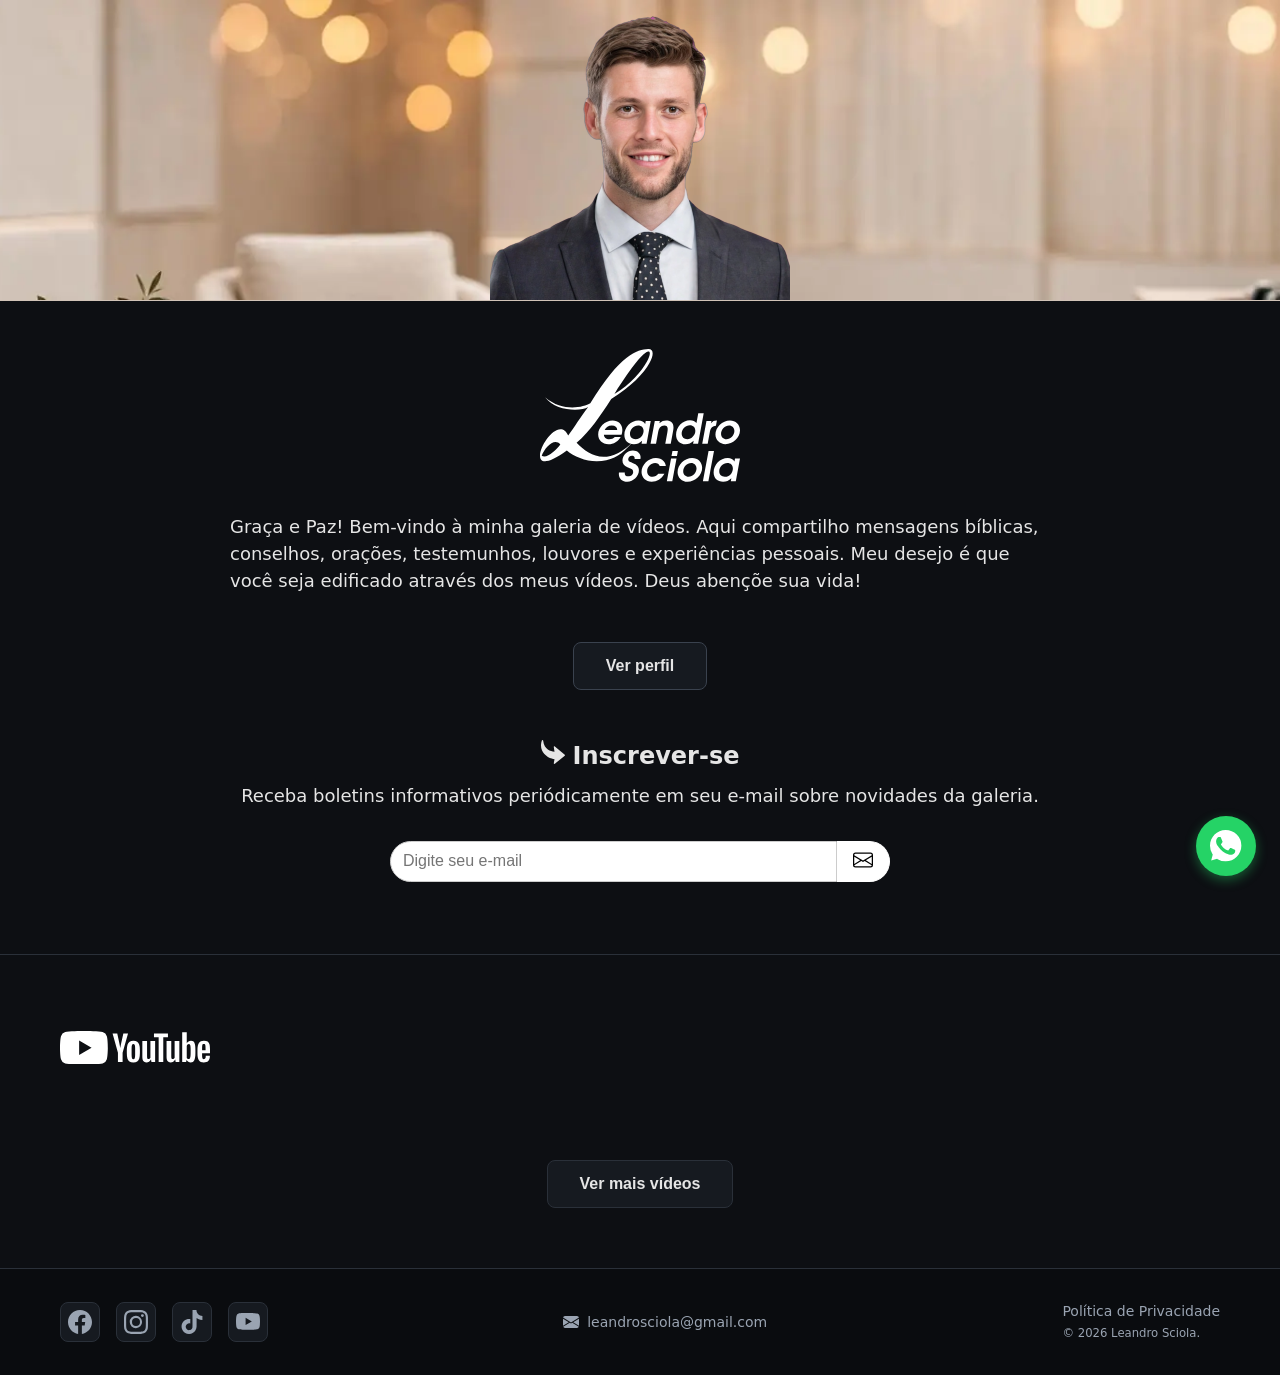
==== commit 8ba79610: "Updated" ====
--- a/_index.html
+++ b/_index.html
@@ -37,8 +37,8 @@
         <div class="container">
           <div class="hero-content">
             <div class="mb-5">
-              <div class="text-center">
-                <svg class="my-5" width="200" height="132.75" version="1.1" viewBox="0 0 52.917 35.122" xmlns="http://www.w3.org/2000/svg"><g transform="translate(-115.99 -18.299)"><g transform="matrix(.51263 0 0 .51263 53.605 131.11)" fill="#fff"><g stroke-width="2.178" aria-label="eandro"><path d="m163.77-175.81c0.27516-0.65617 0.42333-1.5875 0.42333-2.6247 0-2.794-2.0743-4.7625-5.0165-4.7625-3.9158 0-7.4507 3.4502-7.4507 7.2814 0 2.9422 2.1802 4.9953 5.3128 4.9953 2.6458 0 5.0588-1.4182 6.3288-3.7465h-3.0692c-0.80434 0.80434-1.651 1.1642-2.8575 1.1642-1.6298 0-2.7517-0.9525-2.7517-2.3072zm-8.6995-2.4977c0.55034-1.3758 2.032-2.3072 3.6618-2.3072 1.7992 0 2.7517 0.78317 2.8363 2.3072z"/><path d="m178.85-182.92h-2.5823l-0.27517 1.5663c-0.67733-1.2488-1.7992-1.8415-3.4502-1.8415-4.0005 0-7.3025 3.4078-7.3025 7.493 0 2.8787 1.9473 4.7837 4.9107 4.7837 1.651 0 2.921-0.52917 4.2333-1.7992l-0.27516 1.524h2.5823zm-6.5194 2.3072c1.7357 0 2.8363 1.0795 2.8363 2.794 0 0.91016-0.27517 1.8203-0.78317 2.5823-0.80433 1.143-1.9262 1.7357-3.3867 1.7357-1.7357 0-2.8575-1.0795-2.8575-2.7728 0-2.3283 1.9473-4.3392 4.191-4.3392z"/><path d="m178.76-171.19h2.8152l1.016-5.5245c0.27517-1.524 0.55034-2.2648 0.99484-2.8152 0.61383-0.71966 1.3758-1.0795 2.2437-1.0795 1.1642 0 1.778 0.59267 1.778 1.7145 0 0.61384-0.0635 1.2912-0.1905 1.9685l-1.0583 5.7362h2.8152l1.1642-6.2865c0.16934-0.9525 0.254-1.6298 0.254-2.2437 0-2.2437-1.3335-3.4713-3.7677-3.4713-1.3123 0-2.2225 0.35984-3.4925 1.397l0.21166-1.1218h-2.6035z"/><path d="m206.19-186.84h-2.8152l-0.91017 4.953c-0.635-0.91017-1.905-1.4605-3.3443-1.4605-3.8312 0-7.1967 3.5137-7.1967 7.493 0 2.9633 1.9473 4.9318 4.8683 4.9318 1.5875 0 2.8998-0.55033 4.2122-1.7992l-0.29634 1.524h2.5823zm-7.1332 6.0748c1.6933 0 2.8152 1.1642 2.8152 2.921 0 2.286-1.9473 4.3392-4.1275 4.3392-1.7357 0-2.921-1.1853-2.921-2.9422 0-2.3495 1.9473-4.318 4.2333-4.318z"/><path d="m205.43-171.19h2.8152l1.2065-6.5193c0.23283-1.6933 1.397-2.7517 3.048-2.7728l0.508-2.7093c-1.3758-0.0423-2.1167 0.3175-3.0268 1.4182l0.21166-1.143h-2.5823z"/><path d="m219.76-183.2c-3.9793 0-7.5142 3.4502-7.5142 7.3237 0 2.8152 2.2225 4.953 5.1223 4.953 4.0005 0 7.5565-3.3867 7.5565-7.1967 0-2.9633-2.159-5.08-5.1647-5.08zm-0.48684 2.5823c1.5875 0 2.7517 1.2277 2.7517 2.8787 0 2.2013-1.9685 4.2333-4.0852 4.2333-1.6298 0-2.794-1.1853-2.794-2.8363 0-2.2648 1.9473-4.2757 4.1275-4.2757z"/></g><g stroke-width="1.9929" aria-label="Sciola"><path d="m162.44-156.29c-0.0212 0.33866-0.0423 0.61383-0.0423 0.84666 0 1.0583 0.46567 2.159 1.1853 2.8152 0.71966 0.65616 1.9685 1.0795 3.1962 1.0795 3.1115 0 5.969-2.8152 5.969-5.8844 0-1.8415-0.9525-2.9422-3.2808-3.81-1.2065-0.4445-1.3547-0.508-1.6087-0.6985-0.381-0.27517-0.635-0.6985-0.635-1.0795 0-1.0795 0.86783-1.9262 1.9262-1.9262 0.5715 0 1.0583 0.23283 1.2488 0.61383 0.127 0.254 0.14817 0.381 0.14817 1.0372h2.9845c0.0635-0.40217 0.0847-0.74084 0.0847-0.99484 0-1.9685-1.6933-3.4502-3.9582-3.4502-2.8363 0-5.3975 2.4765-5.3975 5.207 0 1.6933 0.80434 2.794 2.5612 3.4925 1.9897 0.80433 2.1167 0.86783 2.4977 1.2065 0.29634 0.27516 0.46567 0.6985 0.46567 1.2065 0 1.27-1.143 2.286-2.54 2.286-1.1218 0-1.7992-0.55033-1.7992-1.5028 0-0.127 0-0.27517 0.0212-0.4445z"/><path d="m182.74-155.68c-0.71967 0.97367-1.8203 1.5452-2.9633 1.5452-1.6722 0-2.7728-1.143-2.7728-2.8787 0-2.3072 1.8627-4.2333 4.0852-4.2333 1.2277 0 2.0743 0.5715 2.3918 1.6087h3.175c-0.21166-1.2488-0.48683-1.8627-1.1218-2.54-0.9525-1.0372-2.4342-1.651-4.0217-1.651-3.8947 0-7.4083 3.4502-7.4083 7.2814 0 2.8787 2.2225 4.9953 5.2282 4.9953 2.7305 0 5.08-1.4817 6.5828-4.1275z"/><path d="m187.16-151.83h2.8152l2.1802-11.726h-2.8152zm2.413-12.996h2.8152l0.48683-2.6458h-2.8152z"/><path d="m200.22-163.83c-3.9793 0-7.5142 3.4502-7.5142 7.3237 0 2.8152 2.2225 4.953 5.1223 4.953 4.0005 0 7.5565-3.3867 7.5565-7.1967 0-2.9633-2.159-5.08-5.1647-5.08zm-0.48683 2.5823c1.5875 0 2.7517 1.2277 2.7517 2.8787 0 2.2013-1.9685 4.2333-4.0852 4.2333-1.6298 0-2.794-1.1853-2.794-2.8363 0-2.2648 1.9473-4.2757 4.1275-4.2757z"/><path d="m205.79-151.83h2.8152l2.8998-15.642h-2.8152z"/><path d="m224.92-163.55h-2.5823l-0.27516 1.5663c-0.67734-1.2488-1.7992-1.8415-3.4502-1.8415-4.0005 0-7.3025 3.4078-7.3025 7.493 0 2.8787 1.9473 4.7837 4.9107 4.7837 1.651 0 2.921-0.52917 4.2333-1.7992l-0.27517 1.524h2.5823zm-6.5193 2.3072c1.7357 0 2.8363 1.0795 2.8363 2.794 0 0.91017-0.27517 1.8203-0.78317 2.5823-0.80434 1.143-1.9262 1.7357-3.3867 1.7357-1.7357 0-2.8575-1.0795-2.8575-2.7728 0-2.3283 1.9473-4.3392 4.191-4.3392z"/></g><path d="m160.11-196.84c9.5291-15.035 15.108-21.567 17.456-21.878h0.10731c1.1969 0 0.86045 2.1777-0.92134 5.3918-2.586 4.666-8.2282 11.509-16.644 16.487zm-23.864 21.415c-6.7404-14.935-28.655 28.086-0.71121 7.7958 3.6077 3.1106 9.459 5.5254 15.443 5.5254 7.1652-0.11978 11.862-2.7469 15.891-7.0721 1.8575-1.8087 3.3799-3.4776 4.1765-4.3423-13.785 14.437-23.578 9.0822-30.464 1.89 7.1472-6.2213 12.004-13.598 17.873-22.619 10.36-6.325 16.879-13.376 19.752-18.56 2.3559-4.2512 2.1727-7.2582-0.54746-7.2582h-0.10732c-5.6636 0.20712-14.35 2.7431-29.894 28.043-3.7068 2.1253-14.337 4.6683-23.349-3.1121 5.2968 7.1318 18.09 7.6208 22.238 5.0407-3.9148 4.959-7.0776 10.604-10.302 14.669zm-4.0543 4.6215c-2.3082 2.9756-6.9009 7.431-9.6031 5.8317 1.5968-4.369 6.5619-9.5514 9.6031-5.8317z" stroke-width="2.2128"/></g></g>
+              <div class="text-center mt-4">
+                <svg class="my-4" width="200" height="132.75" version="1.1" viewBox="0 0 52.917 35.122" xmlns="http://www.w3.org/2000/svg"><g transform="translate(-115.99 -18.299)"><g transform="matrix(.51263 0 0 .51263 53.605 131.11)" fill="#fff"><g stroke-width="2.178" aria-label="eandro"><path d="m163.77-175.81c0.27516-0.65617 0.42333-1.5875 0.42333-2.6247 0-2.794-2.0743-4.7625-5.0165-4.7625-3.9158 0-7.4507 3.4502-7.4507 7.2814 0 2.9422 2.1802 4.9953 5.3128 4.9953 2.6458 0 5.0588-1.4182 6.3288-3.7465h-3.0692c-0.80434 0.80434-1.651 1.1642-2.8575 1.1642-1.6298 0-2.7517-0.9525-2.7517-2.3072zm-8.6995-2.4977c0.55034-1.3758 2.032-2.3072 3.6618-2.3072 1.7992 0 2.7517 0.78317 2.8363 2.3072z"/><path d="m178.85-182.92h-2.5823l-0.27517 1.5663c-0.67733-1.2488-1.7992-1.8415-3.4502-1.8415-4.0005 0-7.3025 3.4078-7.3025 7.493 0 2.8787 1.9473 4.7837 4.9107 4.7837 1.651 0 2.921-0.52917 4.2333-1.7992l-0.27516 1.524h2.5823zm-6.5194 2.3072c1.7357 0 2.8363 1.0795 2.8363 2.794 0 0.91016-0.27517 1.8203-0.78317 2.5823-0.80433 1.143-1.9262 1.7357-3.3867 1.7357-1.7357 0-2.8575-1.0795-2.8575-2.7728 0-2.3283 1.9473-4.3392 4.191-4.3392z"/><path d="m178.76-171.19h2.8152l1.016-5.5245c0.27517-1.524 0.55034-2.2648 0.99484-2.8152 0.61383-0.71966 1.3758-1.0795 2.2437-1.0795 1.1642 0 1.778 0.59267 1.778 1.7145 0 0.61384-0.0635 1.2912-0.1905 1.9685l-1.0583 5.7362h2.8152l1.1642-6.2865c0.16934-0.9525 0.254-1.6298 0.254-2.2437 0-2.2437-1.3335-3.4713-3.7677-3.4713-1.3123 0-2.2225 0.35984-3.4925 1.397l0.21166-1.1218h-2.6035z"/><path d="m206.19-186.84h-2.8152l-0.91017 4.953c-0.635-0.91017-1.905-1.4605-3.3443-1.4605-3.8312 0-7.1967 3.5137-7.1967 7.493 0 2.9633 1.9473 4.9318 4.8683 4.9318 1.5875 0 2.8998-0.55033 4.2122-1.7992l-0.29634 1.524h2.5823zm-7.1332 6.0748c1.6933 0 2.8152 1.1642 2.8152 2.921 0 2.286-1.9473 4.3392-4.1275 4.3392-1.7357 0-2.921-1.1853-2.921-2.9422 0-2.3495 1.9473-4.318 4.2333-4.318z"/><path d="m205.43-171.19h2.8152l1.2065-6.5193c0.23283-1.6933 1.397-2.7517 3.048-2.7728l0.508-2.7093c-1.3758-0.0423-2.1167 0.3175-3.0268 1.4182l0.21166-1.143h-2.5823z"/><path d="m219.76-183.2c-3.9793 0-7.5142 3.4502-7.5142 7.3237 0 2.8152 2.2225 4.953 5.1223 4.953 4.0005 0 7.5565-3.3867 7.5565-7.1967 0-2.9633-2.159-5.08-5.1647-5.08zm-0.48684 2.5823c1.5875 0 2.7517 1.2277 2.7517 2.8787 0 2.2013-1.9685 4.2333-4.0852 4.2333-1.6298 0-2.794-1.1853-2.794-2.8363 0-2.2648 1.9473-4.2757 4.1275-4.2757z"/></g><g stroke-width="1.9929" aria-label="Sciola"><path d="m162.44-156.29c-0.0212 0.33866-0.0423 0.61383-0.0423 0.84666 0 1.0583 0.46567 2.159 1.1853 2.8152 0.71966 0.65616 1.9685 1.0795 3.1962 1.0795 3.1115 0 5.969-2.8152 5.969-5.8844 0-1.8415-0.9525-2.9422-3.2808-3.81-1.2065-0.4445-1.3547-0.508-1.6087-0.6985-0.381-0.27517-0.635-0.6985-0.635-1.0795 0-1.0795 0.86783-1.9262 1.9262-1.9262 0.5715 0 1.0583 0.23283 1.2488 0.61383 0.127 0.254 0.14817 0.381 0.14817 1.0372h2.9845c0.0635-0.40217 0.0847-0.74084 0.0847-0.99484 0-1.9685-1.6933-3.4502-3.9582-3.4502-2.8363 0-5.3975 2.4765-5.3975 5.207 0 1.6933 0.80434 2.794 2.5612 3.4925 1.9897 0.80433 2.1167 0.86783 2.4977 1.2065 0.29634 0.27516 0.46567 0.6985 0.46567 1.2065 0 1.27-1.143 2.286-2.54 2.286-1.1218 0-1.7992-0.55033-1.7992-1.5028 0-0.127 0-0.27517 0.0212-0.4445z"/><path d="m182.74-155.68c-0.71967 0.97367-1.8203 1.5452-2.9633 1.5452-1.6722 0-2.7728-1.143-2.7728-2.8787 0-2.3072 1.8627-4.2333 4.0852-4.2333 1.2277 0 2.0743 0.5715 2.3918 1.6087h3.175c-0.21166-1.2488-0.48683-1.8627-1.1218-2.54-0.9525-1.0372-2.4342-1.651-4.0217-1.651-3.8947 0-7.4083 3.4502-7.4083 7.2814 0 2.8787 2.2225 4.9953 5.2282 4.9953 2.7305 0 5.08-1.4817 6.5828-4.1275z"/><path d="m187.16-151.83h2.8152l2.1802-11.726h-2.8152zm2.413-12.996h2.8152l0.48683-2.6458h-2.8152z"/><path d="m200.22-163.83c-3.9793 0-7.5142 3.4502-7.5142 7.3237 0 2.8152 2.2225 4.953 5.1223 4.953 4.0005 0 7.5565-3.3867 7.5565-7.1967 0-2.9633-2.159-5.08-5.1647-5.08zm-0.48683 2.5823c1.5875 0 2.7517 1.2277 2.7517 2.8787 0 2.2013-1.9685 4.2333-4.0852 4.2333-1.6298 0-2.794-1.1853-2.794-2.8363 0-2.2648 1.9473-4.2757 4.1275-4.2757z"/><path d="m205.79-151.83h2.8152l2.8998-15.642h-2.8152z"/><path d="m224.92-163.55h-2.5823l-0.27516 1.5663c-0.67734-1.2488-1.7992-1.8415-3.4502-1.8415-4.0005 0-7.3025 3.4078-7.3025 7.493 0 2.8787 1.9473 4.7837 4.9107 4.7837 1.651 0 2.921-0.52917 4.2333-1.7992l-0.27517 1.524h2.5823zm-6.5193 2.3072c1.7357 0 2.8363 1.0795 2.8363 2.794 0 0.91017-0.27517 1.8203-0.78317 2.5823-0.80434 1.143-1.9262 1.7357-3.3867 1.7357-1.7357 0-2.8575-1.0795-2.8575-2.7728 0-2.3283 1.9473-4.3392 4.191-4.3392z"/></g><path d="m160.11-196.84c9.5291-15.035 15.108-21.567 17.456-21.878h0.10731c1.1969 0 0.86045 2.1777-0.92134 5.3918-2.586 4.666-8.2282 11.509-16.644 16.487zm-23.864 21.415c-6.7404-14.935-28.655 28.086-0.71121 7.7958 3.6077 3.1106 9.459 5.5254 15.443 5.5254 7.1652-0.11978 11.862-2.7469 15.891-7.0721 1.8575-1.8087 3.3799-3.4776 4.1765-4.3423-13.785 14.437-23.578 9.0822-30.464 1.89 7.1472-6.2213 12.004-13.598 17.873-22.619 10.36-6.325 16.879-13.376 19.752-18.56 2.3559-4.2512 2.1727-7.2582-0.54746-7.2582h-0.10732c-5.6636 0.20712-14.35 2.7431-29.894 28.043-3.7068 2.1253-14.337 4.6683-23.349-3.1121 5.2968 7.1318 18.09 7.6208 22.238 5.0407-3.9148 4.959-7.0776 10.604-10.302 14.669zm-4.0543 4.6215c-2.3082 2.9756-6.9009 7.431-9.6031 5.8317 1.5968-4.369 6.5619-9.5514 9.6031-5.8317z" stroke-width="2.2128"/></g></g>
                 </svg>
               </div>
               <div class="d-flex justify-content-center">
